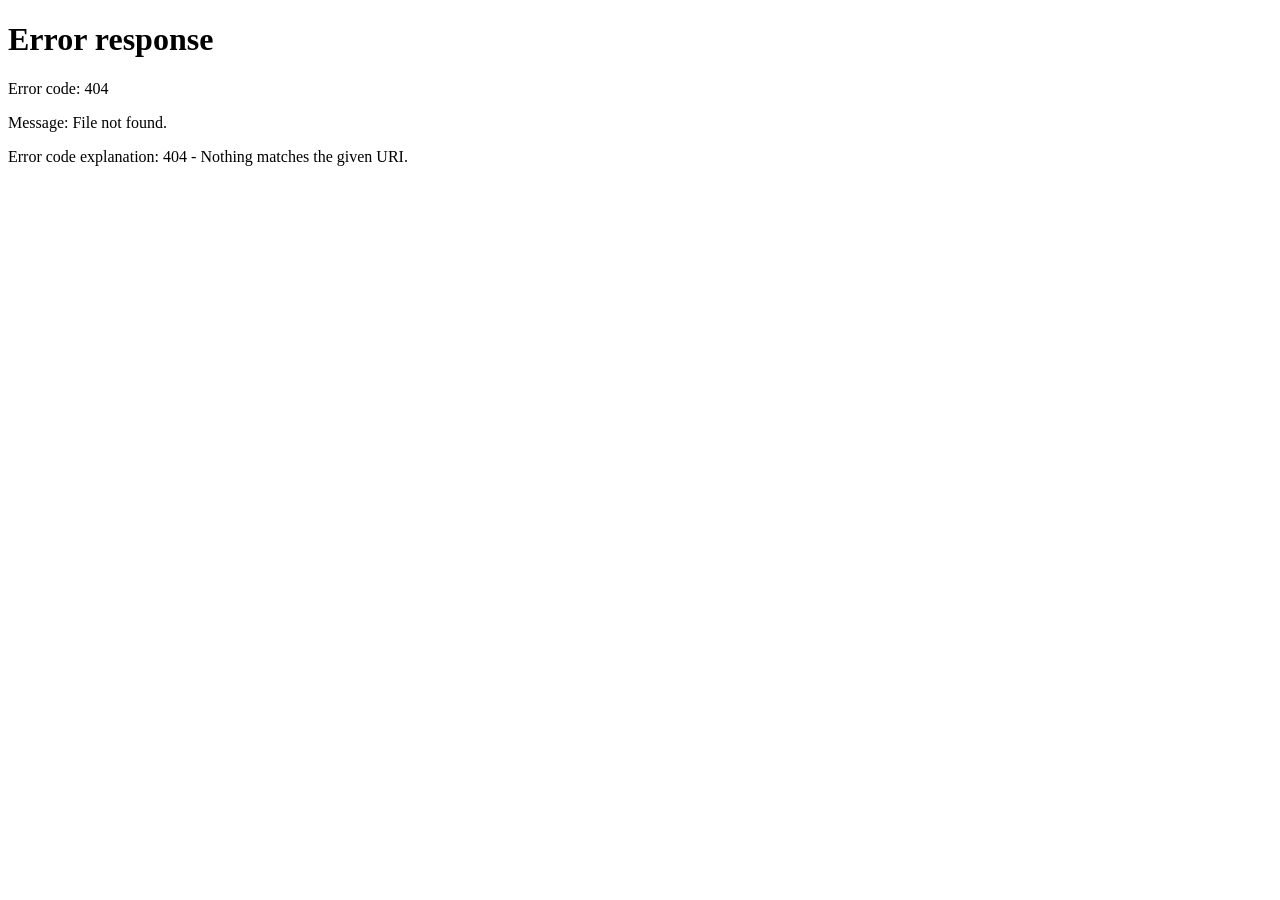
==== index.html @ fa72f586 "Configure Vercel deployment with edge rewrites and backend cloud proxy" ====
<!DOCTYPE html>
<html lang="en">
<head>
  <meta charset="UTF-8">
  <meta name="viewport" content="width=device-width, initial-scale=1.0">
  <meta http-equiv="refresh" content="0; url=/portal/">
  <title>S60 Inventory &amp; Rewards Management System</title>
  <link rel="icon" type="image/png" href="/assets/favicon.png">
  <script>
    window.location.replace('/portal/');
  </script>
</head>
<body style="font-family: system-ui, -apple-system, sans-serif; display: flex; align-items: center; justify-content: center; min-height: 100vh; margin: 0; background: #FFF8E8; color: #0F2B5B;">
  <div style="text-align: center;">
    <p style="font-size: 16px; font-weight: 600;">Redirecting to S60 Inventory &amp; Rewards Portal...</p>
    <p><a href="/portal/" style="color: #F47B20; text-decoration: none; font-weight: bold;">Click here if you are not redirected automatically</a></p>
  </div>
</body>
</html>
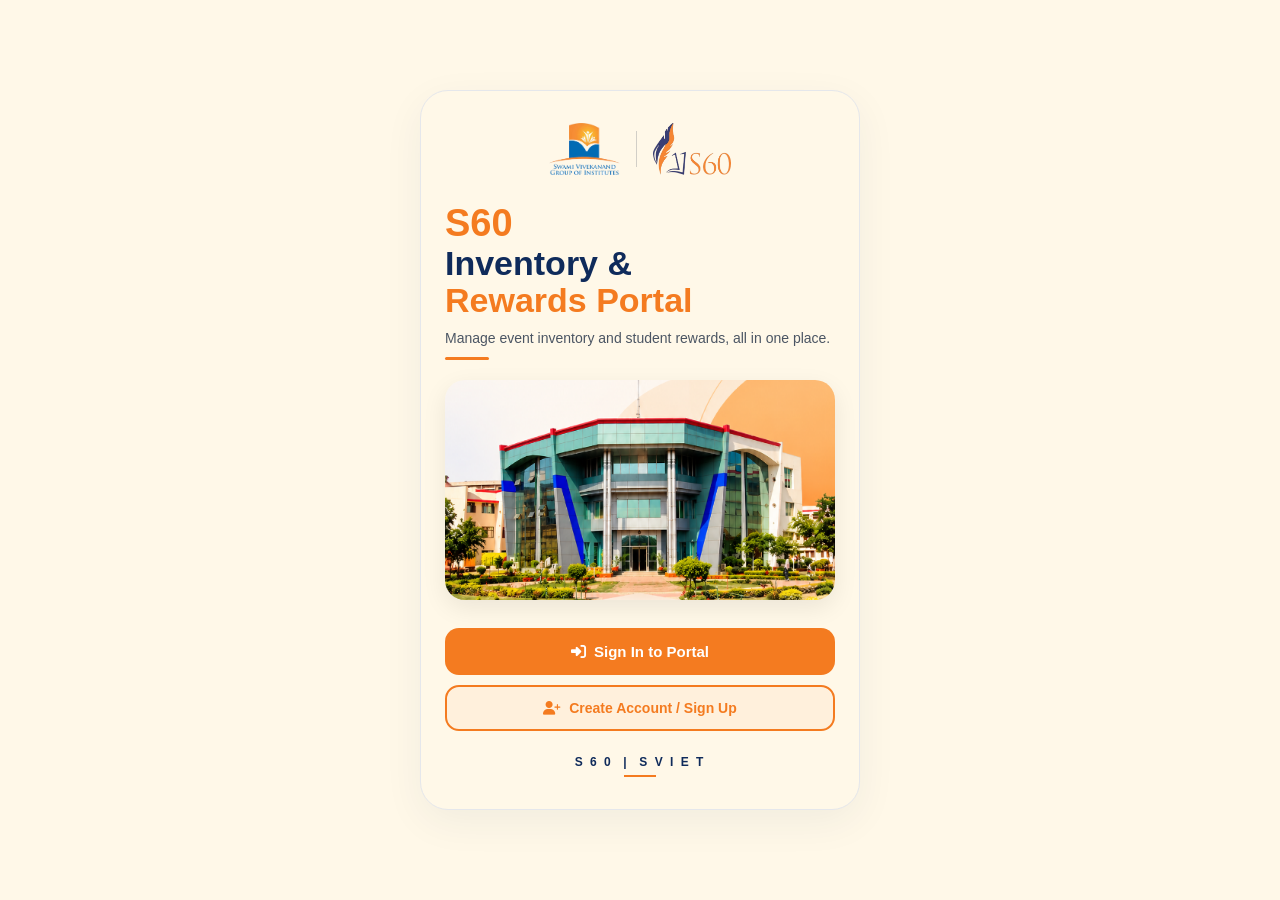
==== commit 0cf50aaf: "Provide full portal static files at root for direct Vercel serving" ====
--- a/index.html
+++ b/index.html
@@ -2,18 +2,1268 @@
 <html lang="en">
 <head>
   <meta charset="UTF-8">
-  <meta name="viewport" content="width=device-width, initial-scale=1.0">
-  <meta http-equiv="refresh" content="0; url=/portal/">
-  <title>S60 Inventory &amp; Rewards Management System</title>
+  <meta name="viewport" content="width=device-width, initial-scale=1.0, maximum-scale=1.0, user-scalable=no, viewport-fit=cover">
+  <title>S60 Inventory & Rewards Management System</title>
   <link rel="icon" type="image/png" href="/assets/favicon.png">
-  <script>
-    window.location.replace('/portal/');
-  </script>
+  <link rel="manifest" href="/manifest.json">
+  <meta name="theme-color" content="#0F2B5B">
+  <meta name="mobile-web-app-capable" content="yes">
+  <meta name="apple-mobile-web-app-capable" content="yes">
+  <meta name="apple-mobile-web-app-status-bar-style" content="black-translucent">
+  <meta name="apple-mobile-web-app-title" content="S60 Inventory">
+  <link rel="preconnect" href="https://fonts.googleapis.com">
+  <link rel="preconnect" href="https://fonts.gstatic.com" crossorigin>
+  <link href="https://fonts.googleapis.com/css2?family=Poppins:wght@300;400;500;600;700;800&display=swap" rel="stylesheet">
+  <link rel="stylesheet" href="/vendor/fontawesome/css/all.min.css">
+  <link rel="stylesheet" href="https://cdnjs.cloudflare.com/ajax/libs/font-awesome/6.5.1/css/all.min.css">
+  <link rel="stylesheet" href="/style.css?v=5">
 </head>
-<body style="font-family: system-ui, -apple-system, sans-serif; display: flex; align-items: center; justify-content: center; min-height: 100vh; margin: 0; background: #FFF8E8; color: #0F2B5B;">
-  <div style="text-align: center;">
-    <p style="font-size: 16px; font-weight: 600;">Redirecting to S60 Inventory &amp; Rewards Portal...</p>
-    <p><a href="/portal/" style="color: #F47B20; text-decoration: none; font-weight: bold;">Click here if you are not redirected automatically</a></p>
-  </div>
+<body>
+
+  <!-- 1. SPLASH / WELCOME SCREEN (Matches User Mockup) -->
+  <div id="splashView" style="display: flex; min-height: 100vh; align-items: center; justify-content: center; padding: 20px;">
+    <div style="max-width: 440px; width: 100%; text-align: center; background: var(--bg-cream); padding: 32px 24px; border-radius: 28px; box-shadow: 0 12px 40px rgba(15, 43, 91, 0.06); border: 1px solid var(--border-subtle);">
+      
+      <!-- Top Logos -->
+      <div style="display: flex; justify-content: center; align-items: center; gap: 16px; margin-bottom: 28px;">
+        <img src="/assets/sviet_logo.png" alt="SVIET Logo" style="height: 52px; object-fit: contain;">
+        <div style="width: 1px; height: 36px; background: rgba(75, 85, 99, 0.25);"></div>
+        <img src="/assets/s60_logo.png" alt="S60 Logo" style="height: 52px; object-fit: contain;">
+      </div>
+
+      <!-- Heading -->
+      <div style="text-align: left; margin-bottom: 20px;">
+        <h1 style="color: var(--primary-orange); font-size: 38px; line-height: 1.1; font-weight: 800;">S60</h1>
+        <h1 style="color: var(--primary-navy); font-size: 34px; line-height: 1.1; font-weight: 800;">Inventory &</h1>
+        <h1 style="color: var(--primary-orange); font-size: 34px; line-height: 1.1; font-weight: 800;">Rewards Portal</h1>
+        <p style="color: var(--text-gray); font-size: 14px; margin-top: 10px; line-height: 1.4;">
+          Manage event inventory and student rewards, all in one place.
+        </p>
+        <div style="width: 44px; height: 3px; background: var(--primary-orange); border-radius: 2px; margin-top: 8px;"></div>
+      </div>
+
+      <!-- Campus Visual Card -->
+      <div style="border-radius: 20px; overflow: hidden; height: 220px; box-shadow: 0 8px 24px rgba(0,0,0,0.08); margin-bottom: 28px;">
+        <img src="/assets/sviet_campus.png" alt="SVIET Campus Building" style="width: 100%; height: 100%; object-fit: cover;">
+      </div>
+
+      <!-- Auth Portal Buttons -->
+      <div style="display: flex; flex-direction: column; gap: 10px;">
+        <button class="btn-primary" onclick="showLogin('signin')" style="width: 100%; justify-content: center; padding: 15px; font-size: 15px; border-radius: 14px;">
+          <i class="fa-solid fa-right-to-bracket"></i> Sign In to Portal
+        </button>
+        <button class="btn-secondary" onclick="showLogin('signup')" style="width: 100%; justify-content: center; padding: 13px; font-size: 14px; border-radius: 14px; border: 2px solid var(--primary-orange); color: var(--primary-orange); font-weight: 700; background: rgba(244, 123, 32, 0.06);">
+          <i class="fa-solid fa-user-plus"></i> Create Account / Sign Up
+        </button>
+      </div>
+
+      <!-- Footer -->
+      <div style="margin-top: 24px;">
+        <p style="font-size: 12px; font-weight: 600; letter-spacing: 2px; color: var(--primary-navy);">S 6 0 &nbsp;|&nbsp; S V I E T</p>
+        <div style="width: 32px; height: 2px; background: var(--primary-orange); margin: 6px auto 0;"></div>
+      </div>
+    </div>
+  </div>
+
+  <!-- 2. AUTHENTICATION MODAL (SIGN IN / SIGN UP PORTAL) -->
+  <div id="loginModal" class="modal-overlay">
+    <div class="modal-box" style="max-width: 460px; text-align: center; padding: 28px;">
+      
+      <!-- Modal Header with Official Logos -->
+      <div style="display: flex; justify-content: space-between; align-items: flex-start; margin-bottom: 12px;">
+        <div style="display: flex; align-items: center; gap: 12px;">
+          <img src="/assets/sviet_logo.png" alt="SVIET" style="height: 38px; object-fit: contain;">
+          <div style="width: 1px; height: 28px; background: var(--border-subtle);"></div>
+          <img src="/assets/s60_logo.png" alt="S60" style="height: 38px; object-fit: contain;">
+        </div>
+        <button onclick="closeModal('loginModal')" style="border: none; background: transparent; font-size: 20px; cursor: pointer; color: var(--text-gray);">&times;</button>
+      </div>
+
+      <!-- Segmented Tab Switcher -->
+      <div style="display: flex; background: var(--surface-gray); border-radius: 12px; padding: 4px; margin: 16px 0 20px; gap: 4px;">
+        <button id="authTabSignIn" type="button" onclick="switchAuthTab('signin')" style="flex: 1; padding: 10px; border: none; border-radius: 9px; font-size: 13px; font-weight: 700; cursor: pointer; background: var(--white); color: var(--primary-navy); box-shadow: 0 2px 6px rgba(0,0,0,0.06); transition: all 0.2s;">
+          <i class="fa-solid fa-lock"></i> Sign In
+        </button>
+        <button id="authTabSignUp" type="button" onclick="switchAuthTab('signup')" style="flex: 1; padding: 10px; border: none; border-radius: 9px; font-size: 13px; font-weight: 700; cursor: pointer; background: transparent; color: var(--text-gray); transition: all 0.2s;">
+          <i class="fa-solid fa-user-plus"></i> Create Account
+        </button>
+        <button id="authTabReset" type="button" onclick="switchAuthTab('reset')" style="flex: 1; padding: 10px; border: none; border-radius: 9px; font-size: 13px; font-weight: 700; cursor: pointer; background: transparent; color: var(--text-gray); transition: all 0.2s;">
+          <i class="fa-solid fa-key"></i> Reset Key
+        </button>
+      </div>
+
+      <!-- PANEL 1: SIGN IN -->
+      <div id="authPanelSignIn">
+        <h2 style="font-size: 20px; margin-bottom: 4px; color: var(--primary-navy);">Management Sign In</h2>
+        <p style="font-size: 13px; color: var(--text-gray); margin-bottom: 20px;">Access S60 Inventory & Rewards System</p>
+        
+        <form id="loginForm" onsubmit="handleLogin(event)" style="text-align: left;">
+          <div style="margin-bottom: 14px;">
+            <label style="font-size: 12px; font-weight: 600; color: var(--primary-navy);">Email or Username</label>
+            <input type="text" id="loginEmail" placeholder="Enter email or username" required style="margin-top: 6px;">
+          </div>
+          <div style="margin-bottom: 10px;">
+            <label style="font-size: 12px; font-weight: 600; color: var(--primary-navy);">Password</label>
+            <input type="password" id="loginPassword" placeholder="••••••••" required style="margin-top: 6px;">
+          </div>
+          <div style="display: flex; justify-content: flex-end; margin-bottom: 18px;">
+            <a href="javascript:void(0)" onclick="switchAuthTab('reset')" style="font-size: 12px; color: var(--primary-orange); text-decoration: none; font-weight: 600; cursor: pointer;">Forgot password?</a>
+          </div>
+          <button type="submit" class="btn-primary" style="width: 100%; justify-content: center; padding: 14px;">
+            Sign In <i class="fa-solid fa-arrow-right"></i>
+          </button>
+        </form>
+      </div>
+
+      <!-- PANEL 2: SIGN UP -->
+      <div id="authPanelSignUp" style="display: none;">
+        <h2 style="font-size: 20px; margin-bottom: 4px; color: var(--primary-navy);">Create Management Account</h2>
+        <p style="font-size: 13px; color: var(--text-gray); margin-bottom: 18px;">Register as a Super60 faculty coordinator</p>
+
+        <form id="signUpForm" onsubmit="handleSignUp(event)" style="text-align: left;">
+          <div style="margin-bottom: 12px;">
+            <label style="font-size: 12px; font-weight: 600; color: var(--primary-navy);">Full Name *</label>
+            <input type="text" id="signupFullName" placeholder="e.g. Dr. Harpreet Singh" required style="margin-top: 4px;">
+          </div>
+          <div style="display: grid; grid-template-columns: 1fr 1fr; gap: 10px; margin-bottom: 12px;">
+            <div>
+              <label style="font-size: 12px; font-weight: 600; color: var(--primary-navy);">Email *</label>
+              <input type="email" id="signupEmail" placeholder="harpreet@sviet.ac.in" required style="margin-top: 4px;">
+            </div>
+            <div>
+              <label style="font-size: 12px; font-weight: 600; color: var(--primary-navy);">Username (Optional)</label>
+              <input type="text" id="signupUsername" placeholder="harpreet_s" style="margin-top: 4px;">
+            </div>
+          </div>
+          <div style="margin-bottom: 12px;">
+            <label style="font-size: 12px; font-weight: 600; color: var(--primary-navy);">Department Role *</label>
+            <select id="signupRole" style="margin-top: 4px;">
+              <option value="COORDINATOR">1. Inventory Coordinator</option>
+              <option value="HOD">2. Head of Department (HOD)</option>
+              <option value="SUPER_ADMIN">3. Super Admin</option>
+            </select>
+          </div>
+          <div style="display: grid; grid-template-columns: 1fr 1fr; gap: 10px; margin-bottom: 16px;">
+            <div>
+              <label style="font-size: 12px; font-weight: 600; color: var(--primary-navy);">Password *</label>
+              <input type="password" id="signupPassword" placeholder="Min 6 characters" required style="margin-top: 4px;">
+            </div>
+            <div>
+              <label style="font-size: 12px; font-weight: 600; color: var(--primary-navy);">Confirm Password *</label>
+              <input type="password" id="signupConfirmPassword" placeholder="Re-enter password" required style="margin-top: 4px;">
+            </div>
+          </div>
+          <button type="submit" class="btn-primary" style="width: 100%; justify-content: center; padding: 14px;">
+            <i class="fa-solid fa-user-check"></i> Register & Enter Portal
+          </button>
+        </form>
+
+        <p style="font-size: 11px; color: var(--text-gray); margin-top: 14px;">
+          Already have an account? <a href="javascript:void(0)" onclick="switchAuthTab('signin')" style="color: var(--primary-orange); font-weight: bold; text-decoration: none;">Sign in here</a>
+        </p>
+      </div>
+
+      <!-- PANEL 3: RESET PASSWORD -->
+      <div id="authPanelReset" style="display: none;">
+        <h2 style="font-size: 20px; margin-bottom: 4px; color: var(--primary-navy);">Reset Password</h2>
+        <p style="font-size: 13px; color: var(--text-gray); margin-bottom: 18px;">Set a new password for your registered account</p>
+
+        <form id="resetForm" onsubmit="handleResetPassword(event)" style="text-align: left;">
+          <div style="margin-bottom: 14px;">
+            <label style="font-size: 12px; font-weight: 600; color: var(--primary-navy);">Registered Email or Username *</label>
+            <input type="text" id="resetEmail" placeholder="e.g. amankjha7300@gmail.com" required style="margin-top: 6px;">
+          </div>
+          <div style="margin-bottom: 14px;">
+            <label style="font-size: 12px; font-weight: 600; color: var(--primary-navy);">New Password *</label>
+            <input type="password" id="resetNewPassword" placeholder="Min 6 characters" required style="margin-top: 6px;">
+          </div>
+          <div style="margin-bottom: 20px;">
+            <label style="font-size: 12px; font-weight: 600; color: var(--primary-navy);">Confirm New Password *</label>
+            <input type="password" id="resetConfirmPassword" placeholder="Re-enter new password" required style="margin-top: 6px;">
+          </div>
+          <button type="submit" class="btn-primary" style="width: 100%; justify-content: center; padding: 14px;">
+            <i class="fa-solid fa-key"></i> Update Password & Sign In
+          </button>
+        </form>
+
+        <p style="font-size: 11px; color: var(--text-gray); margin-top: 14px;">
+          Remembered password? <a href="javascript:void(0)" onclick="switchAuthTab('signin')" style="color: var(--primary-orange); font-weight: bold; text-decoration: none;">Sign in here</a>
+        </p>
+      </div>
+
+    </div>
+  </div>
+
+  <!-- 3. MAIN APPLICATION APP SHELL -->
+  <div id="appShell" style="display: none; flex-direction: column; min-height: 100vh;">
+    
+    <!-- Top Header Navigation -->
+    <header class="header-nav">
+      <div style="display: flex; align-items: center; gap: 12px;">
+        <img src="/assets/s60_symbol.png" alt="S60" style="height: 32px;">
+        <div>
+          <span style="font-weight: 800; color: var(--primary-navy); font-size: 16px;">S60 Inventory</span>
+          <span style="font-size: 12px; color: var(--primary-orange); font-weight: 600; margin-left: 6px;">Portal</span>
+        </div>
+      </div>
+
+      <nav class="nav-links">
+        <button class="nav-tab active" onclick="switchTab('dashboard')"><i class="fa-solid fa-grid-2"></i> Dashboard</button>
+        <button class="nav-tab" onclick="switchTab('events')"><i class="fa-solid fa-calendar-check"></i> Saved Events</button>
+        <button class="nav-tab" onclick="switchTab('distribution')"><i class="fa-solid fa-clipboard-check"></i> Rewards & Distribution</button>
+        <button class="nav-tab nav-tab-master" onclick="switchTab('inventory')" id="navTab-inventory" title="Master Inventory Catalog">
+          <span class="master-circle-ring">
+            <span class="master-circle-icon"><i class="fa-solid fa-boxes-stacked"></i></span>
+          </span>
+          <span class="master-tab-text">Master Inventory</span>
+        </button>
+        <button class="nav-tab" onclick="switchTab('students')"><i class="fa-solid fa-user-graduate"></i> Students</button>
+        <button class="nav-tab" onclick="switchTab('reports')"><i class="fa-solid fa-chart-pie"></i> Reports</button>
+      </nav>
+
+      <div style="display: flex; align-items: center; gap: 10px;">
+        <div id="liveSyncStatus" style="display: flex; align-items: center; gap: 5px;">
+          <span style="font-size: 11px; color: #10B981; font-weight: 600; display: inline-flex; align-items: center; gap: 5px; background: rgba(16, 185, 129, 0.08); padding: 4px 9px; border-radius: 20px; border: 1px solid rgba(16, 185, 129, 0.25);" title="Connected to 24/7 cloud server with real-time multi-user synchronization">
+            <span style="width: 7px; height: 7px; background: #10B981; border-radius: 50%; box-shadow: 0 0 6px #10B981;"></span> Cloud Live
+          </span>
+          <button type="button" onclick="autoSyncActiveView(true)" class="btn-sm" style="padding: 5px 8px; font-size: 11px; background: var(--surface-gray); border: 1px solid var(--border-subtle); border-radius: 6px; cursor: pointer; color: var(--primary-navy);" title="Synchronize latest cloud data now">
+            <i class="fa-solid fa-arrows-rotate"></i>
+          </button>
+        </div>
+        <div id="sessionBadge" class="badge" style="background: var(--surface-gray); color: var(--primary-navy); font-weight: bold; border: 1px solid var(--border-subtle);">
+          <i class="fa-solid fa-circle-check" style="color: var(--primary-orange); margin-right: 5px;"></i> 2026-27 • ODD
+        </div>
+        <div id="userBadge" class="badge" style="background: rgba(15, 43, 91, 0.06); color: var(--primary-navy); font-weight: 600; border: 1px solid var(--border-subtle); display: flex; align-items: center; gap: 6px;">
+          <i class="fa-solid fa-user-shield" style="color: var(--primary-orange);"></i>
+          <span id="headerUserName">Admin</span>
+          <span id="headerUserRole" style="font-size: 10px; background: var(--primary-navy); color: white; padding: 2px 6px; border-radius: 4px; text-transform: uppercase;">ADMIN</span>
+        </div>
+        <button class="btn-secondary" onclick="handleLogout()" style="padding: 6px 12px; font-size: 12px; display: flex; align-items: center; gap: 6px;" title="Logout">
+          <i class="fa-solid fa-right-from-bracket"></i> Logout
+        </button>
+      </div>
+    </header>
+
+    <!-- Main Dynamic Content Container -->
+    <main style="max-width: 1240px; margin: 0 auto; width: 100%; padding: 24px 20px; flex: 1;">
+
+      <!-- TAB 1: DASHBOARD -->
+      <section id="tab-dashboard" class="tab-content">
+        <div style="display: flex; justify-content: space-between; align-items: flex-end; margin-bottom: 24px; flex-wrap: wrap; gap: 12px;">
+          <div>
+            <h2 id="dashWelcome" style="font-size: 24px;">Good morning, Admin</h2>
+            <p style="color: var(--text-gray); font-size: 13px;">Manage events, track inventory, and record student rewards in one place.</p>
+          </div>
+          <div style="display: flex; gap: 8px; flex-wrap: wrap;">
+            <button class="btn-primary" onclick="openAddStudentModal()"><i class="fa-solid fa-user-plus"></i> Enlist Student</button>
+            <button class="btn-secondary" onclick="openCreateEventModal()"><i class="fa-solid fa-plus"></i> New Event</button>
+            <button class="btn-secondary" onclick="switchTab('distribution')"><i class="fa-solid fa-clipboard-check"></i> Distribute</button>
+          </div>
+        </div>
+
+        <!-- 4 Metric Cards -->
+        <div style="display: grid; grid-template-columns: repeat(auto-fit, minmax(240px, 1fr)); gap: 16px; margin-bottom: 24px;">
+          <div class="card" onclick="switchTab('students')" style="cursor: pointer; transition: transform 0.2s;" title="Click to view & enlist students">
+            <div style="display: flex; justify-content: space-between; align-items: center;">
+              <span style="font-size: 13px; font-weight: 600; color: var(--text-gray);">Active Students</span>
+              <span class="badge badge-active" style="font-size: 11px; padding: 2px 8px;"><i class="fa-solid fa-plus"></i> Enlist</span>
+            </div>
+            <h2 id="dashStudents" style="font-size: 32px; margin-top: 8px; color: var(--primary-navy);">0</h2>
+            <p style="font-size: 12px; color: var(--text-gray); margin-top: 4px;">Tap here to enlist and manage students</p>
+          </div>
+
+          <div class="card">
+            <div style="display: flex; justify-content: space-between;">
+              <span style="font-size: 13px; font-weight: 600; color: var(--text-gray);">Saved Events</span>
+              <i class="fa-solid fa-calendar-days" style="color: var(--primary-orange); font-size: 18px;"></i>
+            </div>
+            <h2 id="dashEvents" style="font-size: 32px; margin-top: 8px; color: var(--primary-orange);">4</h2>
+            <p id="dashActiveEvents" style="font-size: 12px; color: var(--text-gray); margin-top: 4px;">2 active/ongoing events</p>
+          </div>
+
+          <div class="card">
+            <div style="display: flex; justify-content: space-between;">
+              <span style="font-size: 13px; font-weight: 600; color: var(--text-gray);">Total Items Distributed</span>
+              <i class="fa-solid fa-circle-check" style="color: var(--status-green); font-size: 18px;"></i>
+            </div>
+            <h2 id="dashDistributed" style="font-size: 32px; margin-top: 8px; color: var(--status-green);">710</h2>
+            <p id="dashPending" style="font-size: 12px; color: var(--text-gray); margin-top: 4px;">140 pending units</p>
+          </div>
+
+          <div class="card" onclick="switchTab('inventory')" style="cursor: pointer; transition: transform 0.2s, box-shadow 0.2s; border-color: rgba(244, 123, 32, 0.3); background: linear-gradient(180deg, #FFFFFF 0%, rgba(255, 248, 232, 0.5) 100%);" title="Click to open Master Inventory">
+            <div style="display: flex; justify-content: space-between; align-items: center;">
+              <span style="font-size: 13px; font-weight: 600; color: var(--text-gray);">Total Inventory Units</span>
+              <span class="badge" style="background: rgba(244, 123, 32, 0.12); color: var(--primary-orange); font-size: 10px; font-weight: 700; border: 1px solid rgba(244, 123, 32, 0.3); padding: 2px 7px;">
+                <i class="fa-solid fa-boxes-stacked" style="font-size: 9px; margin-right: 3px;"></i> CENTRAL STOCK
+              </span>
+            </div>
+            <div style="display: flex; justify-content: space-between; align-items: baseline; margin-top: 8px;">
+              <h2 id="dashInventory" style="font-size: 32px; color: var(--primary-orange);">850+</h2>
+              <div style="width: 36px; height: 36px; border-radius: 50%; background: rgba(244, 123, 32, 0.14); border: 1.5px solid rgba(244, 123, 32, 0.4); display: flex; align-items: center; justify-content: center; color: var(--primary-orange);">
+                <i class="fa-solid fa-boxes-stacked" style="font-size: 16px;"></i>
+              </div>
+            </div>
+            <p style="font-size: 12px; color: var(--text-gray); margin-top: 4px;">Allocated across events • Tap to open Master Catalog</p>
+          </div>
+        </div>
+
+        <!-- Low Stock Alerts -->
+        <div id="lowStockSection" style="margin-bottom: 24px; display: none;">
+          <h3 style="font-size: 16px; margin-bottom: 12px; display: flex; align-items: center; gap: 8px;">
+            <i class="fa-solid fa-triangle-exclamation" style="color: var(--status-orange);"></i> Low Stock Alerts
+          </h3>
+          <div id="lowStockList" style="display: grid; grid-template-columns: repeat(auto-fit, minmax(280px, 1fr)); gap: 12px;"></div>
+        </div>
+
+        <!-- Recent Saved Events -->
+        <div class="card" style="margin-bottom: 24px;">
+          <div style="display: flex; justify-content: space-between; align-items: center; margin-bottom: 16px;">
+            <h3 style="font-size: 17px;">Recent Saved Events</h3>
+            <button class="btn-secondary" onclick="switchTab('events')" style="padding: 6px 12px; font-size: 12px;">View All Events <i class="fa-solid fa-arrow-right"></i></button>
+          </div>
+          <div id="dashRecentEvents" style="display: flex; flex-direction: column; gap: 14px;"></div>
+        </div>
+      </section>
+
+      <!-- TAB 2: SAVED EVENTS (CRITICAL HISTORICAL VIEW) -->
+      <section id="tab-events" class="tab-content" style="display: none;">
+        <div style="display: flex; justify-content: space-between; align-items: center; margin-bottom: 20px; flex-wrap: wrap; gap: 12px;">
+          <div>
+            <h2 style="font-size: 24px;">Saved Events History</h2>
+            <p style="color: var(--text-gray); font-size: 13px;">Complete historical repository of Super60 events and distributed rewards.</p>
+          </div>
+          <button class="btn-primary" onclick="openCreateEventModal()"><i class="fa-solid fa-plus"></i> Create Event</button>
+        </div>
+
+        <!-- Search & Filter Controls -->
+        <div class="card" style="margin-bottom: 20px; padding: 16px;">
+          <div style="display: grid; grid-template-columns: 2fr 1fr 1fr 1fr; gap: 12px;">
+            <input type="text" id="eventSearchInput" placeholder="Search event by name, UID, or venue..." oninput="loadSavedEvents()">
+            <select id="eventStatusFilter" onchange="loadSavedEvents()">
+              <option value="ALL">All Status</option>
+              <option value="Active">Active / Ongoing</option>
+              <option value="Upcoming">Upcoming</option>
+              <option value="Completed">Completed</option>
+              <option value="Archived">Archived</option>
+            </select>
+            <select id="eventSchemeFilter" onchange="loadSavedEvents()">
+              <option value="ALL">All Schemes</option>
+              <option value="ODD">ODD Scheme (3, 5, 7)</option>
+              <option value="EVEN">EVEN Scheme (4, 6, 8)</option>
+            </select>
+            <select id="eventSemesterFilter" onchange="loadSavedEvents()">
+              <option value="">All Semesters</option>
+              <option value="3">3rd Semester</option>
+              <option value="4">4th Semester</option>
+              <option value="5">5th Semester</option>
+              <option value="6">6th Semester</option>
+              <option value="7">7th Semester</option>
+              <option value="8">8th Semester</option>
+            </select>
+          </div>
+        </div>
+
+        <!-- Events Cards Grid -->
+        <div id="savedEventsContainer" style="display: grid; grid-template-columns: repeat(auto-fit, minmax(360px, 1fr)); gap: 16px;"></div>
+      </section>
+
+      <!-- TAB 3: REWARDS & DISTRIBUTION -->
+      <section id="tab-distribution" class="tab-content" style="display: none;">
+        <div style="display: flex; justify-content: space-between; align-items: center; margin-bottom: 20px; flex-wrap: wrap; gap: 12px;">
+          <div>
+            <h2 style="font-size: 24px;">Rewards Distribution Portal</h2>
+            <p style="color: var(--text-gray); font-size: 13px;">Record, track and review which student received which item for each event.</p>
+          </div>
+          <div style="display: flex; gap: 10px;">
+            <select id="distEventSelect" onchange="loadDistributionMatrix()" style="min-width: 280px;"></select>
+          </div>
+        </div>
+
+        <!-- Distribution Filter & Search -->
+        <div class="card" style="margin-bottom: 20px; padding: 14px;">
+          <div style="display: grid; grid-template-columns: 2fr 1.2fr 1fr 1fr; gap: 12px;" id="distFilterRow">
+            <input type="text" id="distStudentSearch" placeholder="Search student name, S60 ID, or roll number..." oninput="loadDistributionMatrix()">
+            <select id="distItemFilter" onchange="onDistItemFilterChange()">
+              <option value="ALL">All Event Rewards</option>
+            </select>
+            <select id="distSemesterFilter" onchange="loadDistributionMatrix()">
+              <option value="">All Semesters</option>
+              <option value="3">3rd Semester</option>
+              <option value="4">4th Semester</option>
+              <option value="5">5th Semester</option>
+              <option value="6">6th Semester</option>
+              <option value="7">7th Semester</option>
+              <option value="8">8th Semester</option>
+            </select>
+            <select id="distStatusFilter" onchange="loadDistributionMatrix()">
+              <option value="ALL">All Status</option>
+              <option value="COMPLETED">Completed (All received)</option>
+              <option value="PARTIAL">Partially Received</option>
+              <option value="PENDING">Pending (None received)</option>
+            </select>
+          </div>
+          <div id="distActiveItemBanner" style="display: none; margin-top: 12px; background: rgba(244, 123, 32, 0.1); border: 1px solid rgba(244, 123, 32, 0.3); border-radius: 8px; padding: 8px 14px; align-items: center; justify-content: space-between;">
+            <div style="display: flex; align-items: center; gap: 8px; font-size: 13px; color: var(--primary-navy);">
+              <i class="fa-solid fa-gift" style="color: var(--primary-orange);"></i>
+              <span>Active Item Filter: <strong id="distActiveItemName" style="color: var(--primary-orange);"></strong></span>
+            </div>
+            <button type="button" class="btn-secondary" onclick="clearDistributionItemFilter()" style="padding: 3px 10px; font-size: 11px;">Show All Rewards</button>
+          </div>
+        </div>
+
+        <!-- Summary Bar -->
+        <div id="distSummaryBar" class="card" style="margin-bottom: 16px; padding: 12px 20px; background: rgba(255, 215, 179, 0.3); border-color: var(--secondary-orange); display: flex; justify-content: space-between; align-items: center; flex-wrap: wrap; gap: 12px;">
+          <div style="display: flex; align-items: center; gap: 12px; flex-wrap: wrap;">
+            <span id="distSummaryText" style="font-weight: 700; color: var(--primary-navy); font-size: 14px;">Loading event matrix...</span>
+            <span id="distEventStatusBadge" class="badge badge-upcoming" style="font-size: 12px;">Upcoming</span>
+          </div>
+          <div style="display: flex; align-items: center; gap: 12px; flex-wrap: wrap;">
+            <span id="distCompletionRate" class="badge badge-active" style="font-size: 13px;">0% Complete</span>
+            <div id="distCompleteEventBtnContainer"></div>
+          </div>
+        </div>
+
+        <!-- Distribution Cards Grid -->
+        <div id="distRowsContainer" style="display: flex; flex-direction: column; gap: 12px;"></div>
+      </section>
+
+      <!-- TAB 4: MASTER INVENTORY -->
+      <section id="tab-inventory" class="tab-content" style="display: none;">
+        <div style="display: flex; justify-content: space-between; align-items: center; margin-bottom: 24px; padding: 20px 24px; background: linear-gradient(135deg, rgba(244, 123, 32, 0.08) 0%, rgba(15, 43, 91, 0.04) 100%); border-radius: 18px; border: 1.5px solid rgba(244, 123, 32, 0.25); flex-wrap: wrap; gap: 16px;">
+          <div style="display: flex; align-items: center; gap: 16px;">
+            <div style="width: 52px; height: 52px; border-radius: 50%; background: linear-gradient(135deg, #F47B20, #D8630A); display: flex; align-items: center; justify-content: center; color: white; font-size: 22px; box-shadow: 0 4px 14px rgba(244, 123, 32, 0.35); flex-shrink: 0; border: 3px solid #FFF;">
+              <i class="fa-solid fa-boxes-stacked"></i>
+            </div>
+            <div>
+              <div style="display: flex; align-items: center; gap: 10px; flex-wrap: wrap;">
+                <h2 style="font-size: 24px; margin: 0;">Master Inventory Catalog</h2>
+              </div>
+              <p style="color: var(--text-gray); font-size: 13px; margin-top: 4px;">Central repository for all reusable inventory items: apparel, stationery, certificates, trophies & medals.</p>
+            </div>
+          </div>
+          <div style="display: flex; gap: 10px; flex-wrap: wrap;">
+            <button class="btn-secondary" onclick="switchTab('distribution')" style="background: white; border-color: rgba(244, 123, 32, 0.4); color: var(--primary-navy);" title="Open Rewards & Distribution Portal">
+              <i class="fa-solid fa-clipboard-check" style="color: var(--primary-orange);"></i> Rewards & Distribution
+            </button>
+            <button class="btn-primary" onclick="openAddMasterItemModal()"><i class="fa-solid fa-plus"></i> Add Item Catalog</button>
+          </div>
+        </div>
+
+        <div id="masterInventoryContainer" style="display: grid; grid-template-columns: repeat(auto-fit, minmax(320px, 1fr)); gap: 16px;"></div>
+      </section>
+
+      <!-- TAB 5: STUDENTS & PROMOTION -->
+      <section id="tab-students" class="tab-content" style="display: none;">
+        <div style="display: flex; justify-content: space-between; align-items: center; margin-bottom: 20px; flex-wrap: wrap; gap: 12px;">
+          <div>
+            <h2 style="font-size: 24px;">Super60 Student Database</h2>
+            <p style="color: var(--text-gray); font-size: 13px;">Single source of student records. Historical reward records stay preserved across semester promotions.</p>
+          </div>
+          <div style="display: flex; gap: 10px; flex-wrap: wrap;">
+            <button class="btn-primary" onclick="openAddStudentModal()"><i class="fa-solid fa-user-plus"></i> Enlist Student</button>
+            <button class="btn-secondary" onclick="openBulkImportModal()"><i class="fa-solid fa-upload"></i> Bulk Import</button>
+            <button class="btn-secondary" onclick="openPromoteDialog()"><i class="fa-solid fa-trending-up" style="color: var(--primary-orange);"></i> Promote Students</button>
+          </div>
+        </div>
+
+        <!-- Students Filter -->
+        <div class="card" style="margin-bottom: 20px; padding: 14px;">
+          <div style="display: grid; grid-template-columns: 2fr 1fr 1fr; gap: 12px;">
+            <input type="text" id="studentSearchInput" placeholder="Search by name, S60 ID, or roll number..." oninput="loadStudentsList()">
+            <select id="studentSemesterFilter" onchange="loadStudentsList()">
+              <option value="">All Semesters</option>
+              <option value="3">3rd Semester</option>
+              <option value="4">4th Semester</option>
+              <option value="5">5th Semester</option>
+              <option value="6">6th Semester</option>
+              <option value="7">7th Semester</option>
+              <option value="8">8th Semester</option>
+            </select>
+            <select id="studentStatusFilter" onchange="loadStudentsList()">
+              <option value="ACTIVE">Active Students</option>
+              <option value="INACTIVE">Deactivated Students</option>
+              <option value="ALL">All Records</option>
+            </select>
+          </div>
+        </div>
+
+        <div class="card scrollable-table-card" style="padding: 0; overflow-y: auto; overflow-x: auto; max-height: calc(100vh - 280px); min-height: 400px; border-radius: 16px; border: 1px solid var(--border-subtle); position: relative;">
+          <table style="width: 100%; border-collapse: collapse; text-align: left; font-size: 13px;">
+            <thead style="position: sticky; top: 0; z-index: 10; background: #E9EEF5; color: var(--primary-navy); font-weight: 700; box-shadow: 0 2px 6px rgba(0,0,0,0.06);">
+              <tr>
+                <th style="padding: 14px 18px;">Student ID</th>
+                <th style="padding: 14px 18px;">Roll Number</th>
+                <th style="padding: 14px 18px;">Name</th>
+                <th style="padding: 14px 18px;">Semester</th>
+                <th style="padding: 14px 18px;">Batch</th>
+                <th style="padding: 14px 18px;">Status</th>
+                <th style="padding: 14px 18px; text-align: right;">Action</th>
+              </tr>
+            </thead>
+            <tbody id="studentsTableBody"></tbody>
+          </table>
+        </div>
+        <div style="display: flex; justify-content: space-between; align-items: center; padding: 12px 14px; font-size: 12px; color: var(--text-gray); margin-top: 6px;">
+          <span id="studentsTotalCountText"><i class="fa-solid fa-users" style="color: var(--primary-orange);"></i> Total Students: 0</span>
+          <span style="display: flex; align-items: center; gap: 6px;"><i class="fa-solid fa-arrow-down-1-9" style="color: var(--primary-orange);"></i> Chronological Enlistment Order (1st enrolled to latest)</span>
+        </div>
+      </section>
+
+      <!-- TAB 6: REPORTS -->
+      <section id="tab-reports" class="tab-content" style="display: none;">
+        <div style="display: flex; justify-content: space-between; align-items: center; margin-bottom: 20px; flex-wrap: wrap; gap: 14px;">
+          <div>
+            <h2 style="font-size: 24px;">Management Reports & Export</h2>
+            <p style="color: var(--text-gray); font-size: 13px;">Live database analytics, detailed drill-down reports, and CSV downloads.</p>
+          </div>
+          <div style="display: flex; gap: 10px; flex-wrap: wrap;">
+            <button class="btn-primary" onclick="downloadReport('distribution', {}, 'excel')"><i class="fa-solid fa-file-excel"></i> Export Distribution (Excel)</button>
+            <button id="repBtnExportEvents" class="btn-secondary" onclick="downloadReport('events', {}, 'excel')"><i class="fa-solid fa-file-excel"></i> Export Events (Excel)</button>
+            <button id="repBtnExportMasterInv" class="btn-secondary" onclick="downloadReport('inventory_master', {}, 'excel')"><i class="fa-solid fa-boxes-stacked"></i> Export Master Inventory (Excel)</button>
+          </div>
+        </div>
+
+        <!-- Subtabs: 1. Event Reports | 2. Master / Personal Inventory Report -->
+        <div style="display: flex; background: var(--surface-gray); padding: 5px; border-radius: 12px; margin-bottom: 20px; width: fit-content; gap: 6px; border: 1px solid var(--border-subtle);">
+          <button type="button" id="repSubTabEvents" class="report-subtab-btn active" onclick="switchReportsSubTab('events')">
+            <i class="fa-solid fa-calendar-check"></i> 1. Event Reports
+          </button>
+          <button type="button" id="repSubTabInventory" class="report-subtab-btn" onclick="switchReportsSubTab('inventory')">
+            <i class="fa-solid fa-warehouse"></i> 2. Master / Personal Inventory Report
+          </button>
+        </div>
+
+        <!-- Event Reports View -->
+        <div id="repEventsView" class="card" style="margin-bottom: 20px;">
+          <div style="display: flex; justify-content: space-between; align-items: center; margin-bottom: 14px; flex-wrap: wrap; gap: 10px;">
+            <div>
+              <h3 style="font-size: 16px;">Event Inventory Distribution Analytics</h3>
+              <p style="font-size: 12px; color: var(--text-gray); margin-top: 2px;">Click on any <strong>Event UID</strong> or <strong>Event Name</strong> to inspect full details and download its specific report.</p>
+            </div>
+            <div style="font-size: 12px; color: var(--text-gray);">
+              <i class="fa-solid fa-circle-info" style="color: var(--primary-orange);"></i> Click row ID to open single event report
+            </div>
+          </div>
+          <div id="reportsContainer" style="overflow-x: auto;"></div>
+        </div>
+
+        <!-- Master / Personal Inventory Report View -->
+        <div id="repInventoryView" class="card" style="display: none; margin-bottom: 20px;">
+          <div style="display: flex; justify-content: space-between; align-items: center; margin-bottom: 14px; flex-wrap: wrap; gap: 10px;">
+            <div>
+              <h3 style="font-size: 16px;">Master & Standalone Inventory Report</h3>
+              <p style="font-size: 12px; color: var(--text-gray); margin-top: 2px;">Personal and master inventory items stored in catalog. Click any <strong>Item Name</strong> to see allocations and download its specific report.</p>
+            </div>
+            <button class="btn-secondary" onclick="downloadReport('inventory_master', {}, 'excel')" style="padding: 6px 12px; font-size: 12px;">
+              <i class="fa-solid fa-file-excel"></i> Download Full Catalog (Excel)
+            </button>
+          </div>
+          <div id="masterReportsContainer" style="overflow-x: auto;"></div>
+        </div>
+      </section>
+
+    </main>
+
+    <!-- MOBILE BOTTOM NAVIGATION BAR -->
+    <nav class="mobile-bottom-nav">
+      <button class="mobile-nav-item active" onclick="switchTab('dashboard')" id="mNav-dashboard">
+        <i class="fa-solid fa-house"></i>
+        <span>Dashboard</span>
+      </button>
+      <button class="mobile-nav-item" onclick="switchTab('students')" id="mNav-students">
+        <i class="fa-solid fa-user-graduate"></i>
+        <span>Students</span>
+      </button>
+      <button class="mobile-nav-item" onclick="switchTab('events')" id="mNav-events">
+        <i class="fa-solid fa-calendar-check"></i>
+        <span>Events</span>
+      </button>
+      <button class="mobile-nav-item" onclick="switchTab('distribution')" id="mNav-distribution">
+        <i class="fa-solid fa-clipboard-check"></i>
+        <span>Rewards</span>
+      </button>
+      <button class="mobile-nav-item" onclick="switchTab('inventory')" id="mNav-inventory">
+        <i class="fa-solid fa-boxes-stacked"></i>
+        <span>Inventory</span>
+      </button>
+    </nav>
+  </div>
+
+  <!-- CREATE EVENT MODAL -->
+  <div id="createEventModal" class="modal-overlay">
+    <div class="modal-box">
+      <div style="display: flex; justify-content: space-between; align-items: center; margin-bottom: 16px;">
+        <h3 style="font-size: 18px;">Create New Super60 Event</h3>
+        <button onclick="closeModal('createEventModal')" style="border: none; background: transparent; font-size: 18px; cursor: pointer;">&times;</button>
+      </div>
+
+      <form id="createEventForm" onsubmit="handleCreateEvent(event)">
+        <div style="margin-bottom: 14px;">
+          <label style="font-size: 12px; font-weight: bold;">Event Name *</label>
+          <input type="text" id="evName" placeholder="e.g. Industry Cloud Architecture Workshop" required>
+        </div>
+        <div style="display: grid; grid-template-columns: 1fr 1fr; gap: 12px; margin-bottom: 14px;">
+          <div>
+            <label style="font-size: 12px; font-weight: bold;">Event Type *</label>
+            <select id="evType">
+              <option value="Workshop">Workshop</option>
+              <option value="Seminar">Seminar</option>
+              <option value="Competition">Competition</option>
+              <option value="Hackathon">Hackathon</option>
+              <option value="Training">Training</option>
+              <option value="Industry Visit">Industry Visit</option>
+              <option value="Orientation">Orientation</option>
+              <option value="Other">Other</option>
+            </select>
+          </div>
+          <div>
+            <label style="font-size: 12px; font-weight: bold;">Date *</label>
+            <input type="text" id="evDate" value="15 Oct 2026" required>
+          </div>
+        </div>
+        <div style="display: grid; grid-template-columns: 1fr 1fr; gap: 12px; margin-bottom: 14px;">
+          <div>
+            <label style="font-size: 12px; font-weight: bold;">Time</label>
+            <input type="text" id="evTime" value="10:00 AM">
+          </div>
+          <div>
+            <label style="font-size: 12px; font-weight: bold;">Venue</label>
+            <input type="text" id="evVenue" value="SVIET Campus Lab">
+          </div>
+        </div>
+        <div style="display: grid; grid-template-columns: 1fr 1fr; gap: 12px; margin-bottom: 14px; align-items: flex-start;">
+          <div>
+            <label style="font-size: 12px; font-weight: bold; color: var(--primary-navy);">Semester Scheme *</label>
+            <select id="evScheme" onchange="updateEventModalSemesters()" style="margin-top: 4px;">
+              <option value="ODD">ODD Scheme</option>
+              <option value="EVEN">EVEN Scheme</option>
+            </select>
+          </div>
+          <div>
+            <label style="font-size: 12px; font-weight: bold; color: var(--primary-navy);">Event Photo (Optional)</label>
+            <div style="margin-top: 4px; display: flex; align-items: center; gap: 8px;">
+              <input type="file" id="evPhotoInput" accept="image/*" style="display: none;" onchange="handleEventPhotoSelect(event)">
+              <input type="hidden" id="evPhotoUrl">
+              <button type="button" id="evPhotoUploadBtn" class="btn-secondary" onclick="document.getElementById('evPhotoInput').click()" style="padding: 9px 12px; font-size: 12px; flex: 1; justify-content: center; height: 38px;">
+                <i class="fa-solid fa-camera"></i> Upload Photo
+              </button>
+              <div id="evPhotoPreviewBox" style="display: none; align-items: center; gap: 6px;">
+                <img id="evPhotoPreviewImg" src="" style="width: 38px; height: 38px; border-radius: 8px; object-fit: cover; border: 1.5px solid var(--primary-orange);" alt="Preview">
+                <button type="button" onclick="removeEventPhoto()" class="btn-danger" style="padding: 6px; min-width: 28px; min-height: 28px; font-size: 11px;" title="Remove Photo">
+                  <svg xmlns="http://www.w3.org/2000/svg" width="12" height="12" viewBox="0 0 448 512" fill="currentColor"><path d="M135.2 17.7C140.6 6.8 151.7 0 163.8 0H284.2c12.1 0 23.2 6.8 28.6 17.7L320 32h96c17.7 0 32 14.3 32 32s-14.3 32-32 32H32C14.3 96 0 81.7 0 64S14.3 32 32 32h96l7.2-14.3zM32 128H416V448c0 35.3-28.7 64-64 64H96c-35.3 0-64-28.7-64-64V128zm96 64c-8.8 0-16 7.2-16 16V432c0 8.8 7.2 16 16 16s16-7.2 16-16V208c0-8.8-7.2-16-16-16zm96 0c-8.8 0-16 7.2-16 16V432c0 8.8 7.2 16 16 16s16-7.2 16-16V208c0-8.8-7.2-16-16-16zm96 0c-8.8 0-16 7.2-16 16V432c0 8.8 7.2 16 16 16s16-7.2 16-16V208c0-8.8-7.2-16-16-16z"/></svg>
+                </button>
+              </div>
+            </div>
+            <span id="evPhotoUploadStatus" style="font-size: 10px; color: var(--text-gray); margin-top: 3px; display: block;">Banner, certificate sample, or venue photo</span>
+          </div>
+        </div>
+
+        <div style="margin-bottom: 16px;">
+          <label style="font-size: 12px; font-weight: bold; color: var(--primary-navy);">Select Applicable Semesters *</label>
+          <p style="font-size: 11px; color: var(--text-gray); margin-bottom: 8px;">Choose which specific semester students are eligible for this event:</p>
+          <div id="evSemestersCheckboxes" style="display: flex; gap: 14px; flex-wrap: wrap; background: var(--surface-gray); padding: 12px 16px; border-radius: 12px; align-items: center;">
+            <label style="display: flex; align-items: center; gap: 6px; font-size: 13px; font-weight: 600; cursor: pointer; color: var(--primary-navy);">
+              <input type="checkbox" name="evSem" value="3" checked> 3rd Semester
+            </label>
+            <label style="display: flex; align-items: center; gap: 6px; font-size: 13px; font-weight: 600; cursor: pointer; color: var(--primary-navy);">
+              <input type="checkbox" name="evSem" value="5" checked> 5th Semester
+            </label>
+            <label style="display: flex; align-items: center; gap: 6px; font-size: 13px; font-weight: 600; cursor: pointer; color: var(--primary-navy);">
+              <input type="checkbox" name="evSem" value="7" checked> 7th Semester
+            </label>
+            <label style="display: flex; align-items: center; gap: 6px; font-size: 13px; font-weight: 700; cursor: pointer; color: var(--primary-orange);">
+              <input type="checkbox" id="evCustomAudienceCheckbox" onchange="toggleCustomAudienceInput()"> Custom Guest
+            </label>
+          </div>
+          <div id="evCustomAudienceContainer" style="display: none; width: 100%; margin-top: 8px;">
+            <label style="font-size: 11px; font-weight: 700; color: var(--primary-orange); display: block; margin-bottom: 4px;"><i class="fa-solid fa-user-tag"></i> Custom Guest / Non-S60 Recipient Details (Optional):</label>
+            <input type="text" id="evCustomAudienceText" placeholder="e.g. Chief Guest, External Judge, Faculty, Special Attendee..." style="width: 100%; font-size: 12px; padding: 8px 12px; border-radius: 8px; border: 1.5px solid var(--primary-orange); background: #FFF8E8;">
+            <span style="font-size: 10px; color: var(--text-gray); display: block; margin-top: 3px;">Allows guests/non-S60 participants to receive prizes and rewards from S60.</span>
+          </div>
+        </div>
+
+        <div style="margin-bottom: 16px;">
+          <label style="font-size: 12px; font-weight: bold;">Description</label>
+          <textarea id="evDesc" rows="3" placeholder="Brief event description..."></textarea>
+        </div>
+        <button type="submit" class="btn-primary" style="width: 100%; justify-content: center;">Save Event Permanently</button>
+      </form>
+    </div>
+  </div>
+
+
+  <!-- EVENT DETAILS MODAL -->
+  <div id="eventDetailModal" class="modal-overlay">
+    <div class="modal-box" style="max-width: 720px;">
+      <div style="display: flex; justify-content: space-between; align-items: center; margin-bottom: 16px;">
+        <div>
+          <span id="evtDetUid" class="badge badge-active" style="margin-bottom: 4px;">S60-EVT-0001</span>
+          <h2 id="evtDetName" style="font-size: 20px;">Event Details</h2>
+        </div>
+        <button onclick="closeModal('eventDetailModal')" style="border: none; background: transparent; font-size: 20px; cursor: pointer;">&times;</button>
+      </div>
+
+      <div style="background: var(--surface-gray); padding: 14px; border-radius: 12px; margin-bottom: 18px;">
+        <p id="evtDetDesc" style="font-size: 13px; color: var(--text-gray); margin-bottom: 8px;"></p>
+        <div style="display: flex; gap: 16px; font-size: 12px; font-weight: 600; color: var(--primary-navy); flex-wrap: wrap; align-items: center;">
+          <span><i class="fa-solid fa-calendar" style="color: var(--primary-orange);"></i> <span id="evtDetDate"></span></span>
+          <span><i class="fa-solid fa-location-dot" style="color: var(--primary-orange);"></i> <span id="evtDetVenue"></span></span>
+          <span><i class="fa-solid fa-layer-group" style="color: var(--primary-orange);"></i> <span id="evtDetSemesters"></span></span>
+          <span id="evtDetPhotoBtnContainer" style="display: none;"></span>
+        </div>
+      </div>
+
+      <div style="display: flex; justify-content: space-between; align-items: center; margin-bottom: 12px;">
+        <h3 style="font-size: 16px;">Event Inventory & Rewards</h3>
+        <button class="btn-secondary" onclick="openAddEventItemModal()" style="padding: 6px 12px; font-size: 12px;"><i class="fa-solid fa-plus"></i> Allocate Item</button>
+      </div>
+
+      <div id="evtDetInventoryTable" style="margin-bottom: 20px;"></div>
+
+      <div style="display: flex; justify-content: space-between; align-items: center; margin-top: 16px; flex-wrap: wrap; gap: 10px;">
+        <div style="display: flex; gap: 8px;">
+          <button class="btn-secondary" onclick="archiveCurrentEvent()"><i class="fa-solid fa-box-archive"></i> Archive Event</button>
+          <button class="btn-danger" onclick="deleteCurrentEvent()"><svg xmlns="http://www.w3.org/2000/svg" width="13" height="13" viewBox="0 0 448 512" fill="currentColor" style="display:inline-block; vertical-align:middle; margin-right:4px;"><path d="M135.2 17.7C140.6 6.8 151.7 0 163.8 0H284.2c12.1 0 23.2 6.8 28.6 17.7L320 32h96c17.7 0 32 14.3 32 32s-14.3 32-32 32H32C14.3 96 0 81.7 0 64S14.3 32 32 32h96l7.2-14.3zM32 128H416V448c0 35.3-28.7 64-64 64H96c-35.3 0-64-28.7-64-64V128zm96 64c-8.8 0-16 7.2-16 16V432c0 8.8 7.2 16 16 16s16-7.2 16-16V208c0-8.8-7.2-16-16-16zm96 0c-8.8 0-16 7.2-16 16V432c0 8.8 7.2 16 16 16s16-7.2 16-16V208c0-8.8-7.2-16-16-16zm96 0c-8.8 0-16 7.2-16 16V432c0 8.8 7.2 16 16 16s16-7.2 16-16V208c0-8.8-7.2-16-16-16z"/></svg> Delete Event</button>
+        </div>
+        <div style="display: flex; gap: 8px; align-items: center;">
+          <div id="evtDetCompleteBtnContainer"></div>
+          <button class="btn-primary" onclick="goToEventDistribution()"><i class="fa-solid fa-clipboard-check"></i> Open Distribution Portal</button>
+        </div>
+      </div>
+    </div>
+  </div>
+
+  <!-- EVENT FULL PHOTO LIGHTBOX MODAL -->
+  <div id="eventPhotoModal" class="modal-overlay" onclick="if(event.target===this) closeModal('eventPhotoModal')">
+    <div class="modal-box" style="max-width: 820px; max-height: 90vh; display: flex; flex-direction: column; padding: 20px; background: #ffffff; border-radius: 20px; box-shadow: 0 20px 60px rgba(15, 43, 91, 0.25);">
+      <div style="display: flex; justify-content: space-between; align-items: center; margin-bottom: 14px; border-bottom: 1px solid var(--border-subtle); padding-bottom: 10px;">
+        <div style="display: flex; align-items: center; gap: 10px;">
+          <div style="width: 38px; height: 38px; border-radius: 10px; background: rgba(244, 123, 32, 0.12); display: flex; align-items: center; justify-content: center; color: var(--primary-orange);">
+            <i class="fa-solid fa-image" style="font-size: 20px;"></i>
+          </div>
+          <div>
+            <h3 id="evPhotoModalTitle" style="font-size: 17px; margin: 0; color: var(--primary-navy);">Event Photo</h3>
+            <span id="evPhotoModalSubtitle" style="font-size: 12px; color: var(--text-gray);"></span>
+          </div>
+        </div>
+        <div style="display: flex; gap: 8px; align-items: center;">
+          <a id="evPhotoModalDownloadBtn" href="#" download="event_photo.jpg" class="btn-secondary" style="padding: 6px 14px; font-size: 12px; text-decoration: none; display: inline-flex; align-items: center; gap: 6px;">
+            <i class="fa-solid fa-download"></i> Download
+          </a>
+          <button onclick="closeModal('eventPhotoModal')" style="border: none; background: transparent; font-size: 24px; cursor: pointer; color: var(--text-gray); line-height: 1;">&times;</button>
+        </div>
+      </div>
+      <div id="evPhotoModalBody" style="flex: 1; overflow: auto; display: flex; align-items: center; justify-content: center; background: #00000008; border-radius: 14px; padding: 12px; min-height: 320px; max-height: 70vh;">
+        <img id="evPhotoModalImg" src="" alt="Full Event Photo" style="max-width: 100%; max-height: 68vh; object-fit: contain; border-radius: 10px; box-shadow: 0 8px 30px rgba(0,0,0,0.12);">
+      </div>
+    </div>
+  </div>
+
+  <!-- ADD EVENT ITEM MODAL -->
+  <div id="addEventItemModal" class="modal-overlay">
+    <div class="modal-box" style="max-width: 460px;">
+      <div style="display: flex; justify-content: space-between; align-items: center; margin-bottom: 16px;">
+        <h3 style="font-size: 16px;">Allocate Inventory to Event</h3>
+        <button onclick="closeModal('addEventItemModal')" style="border: none; background: transparent; font-size: 18px; cursor: pointer;">&times;</button>
+      </div>
+
+      <!-- Segmented switch -->
+      <div style="display: flex; background: var(--bg-cream); border-radius: 8px; padding: 4px; margin-bottom: 16px; border: 1px solid var(--border-subtle);">
+        <button type="button" id="webAllocTabCatalog" onclick="toggleWebAllocMode('catalog')" class="btn-sm" style="flex: 1; border: none; background: #fff; font-weight: bold; border-radius: 6px; padding: 6px; cursor: pointer; color: var(--primary-navy);">From Catalog</button>
+        <button type="button" id="webAllocTabCustom" onclick="toggleWebAllocMode('custom')" class="btn-sm" style="flex: 1; border: none; background: transparent; color: var(--text-gray); border-radius: 6px; padding: 6px; cursor: pointer;">+ Custom Item</button>
+      </div>
+
+      <form onsubmit="handleAllocateEventInventory(event)">
+        <div id="webAllocCatalogGroup" style="margin-bottom: 14px;">
+          <label style="font-size: 12px; font-weight: bold;">Catalog Item *</label>
+          <select id="allocItemSelect"></select>
+        </div>
+
+        <div id="webAllocCustomGroup" style="display: none; margin-bottom: 14px;">
+          <label style="font-size: 12px; font-weight: bold;">Item Name *</label>
+          <input type="text" id="allocCustomName" placeholder="e.g. Smart Watch, Laptop Bag" style="width: 100%; margin-bottom: 10px;">
+          <div style="display: grid; grid-template-columns: 1fr 1fr; gap: 10px;">
+            <div>
+              <label style="font-size: 12px; font-weight: bold;">Category</label>
+              <select id="allocCustomCategory">
+                <option value="Apparel">Apparel</option>
+                <option value="Stationery">Stationery</option>
+                <option value="Certificate">Certificate</option>
+                <option value="Award">Award</option>
+                <option value="Gift">Gift</option>
+                <option value="Kit">Kit</option>
+                <option value="Electronics">Electronics</option>
+                <option value="Prize">Prize</option>
+                <option value="Other">Other</option>
+              </select>
+            </div>
+            <div>
+              <label style="font-size: 12px; font-weight: bold;">Unit</label>
+              <input type="text" id="allocCustomUnit" placeholder="units / pcs" value="units">
+            </div>
+          </div>
+        </div>
+
+        <div style="margin-bottom: 14px;">
+          <label style="font-size: 12px; font-weight: bold; color: var(--primary-navy);">Item Photo (Optional)</label>
+          <div style="display: flex; gap: 12px; align-items: center; margin-top: 6px;">
+            <div id="allocItemPhotoPreview" style="width: 50px; height: 50px; border-radius: 8px; border: 1px dashed var(--border-subtle); display: flex; align-items: center; justify-content: center; overflow: hidden; background: var(--surface-gray);">
+              <i class="fa-solid fa-image" style="color: var(--text-gray); font-size: 18px;"></i>
+            </div>
+            <div style="flex: 1;">
+              <input type="file" id="allocItemPhotoInput" accept="image/*" style="display: none;" onchange="handlePhotoSelect(event, 'allocItemPhotoPreview', 'allocItemPhotoData', 'allocItemRemovePhotoBtn')">
+              <input type="hidden" id="allocItemPhotoData">
+              <button type="button" class="btn-secondary" onclick="document.getElementById('allocItemPhotoInput').click()" style="padding: 5px 12px; font-size: 12px;">
+                <i class="fa-solid fa-camera"></i> Upload Photo
+              </button>
+              <button type="button" id="allocItemRemovePhotoBtn" onclick="removePhoto('allocItemPhotoPreview', 'allocItemPhotoData', 'allocItemRemovePhotoBtn')" class="btn-sm" style="display: none; margin-left: 6px; padding: 5px 10px; font-size: 11px; background: transparent; color: var(--status-red); border: 1px solid var(--border-subtle); border-radius: 6px; cursor: pointer;">
+                <i class="fa-solid fa-trash"></i> Remove
+              </button>
+              <div style="font-size: 11px; color: var(--text-gray); margin-top: 3px;">Upload item image or physical prize photo</div>
+            </div>
+          </div>
+        </div>
+
+        <div style="margin-bottom: 14px;">
+          <label style="font-size: 12px; font-weight: bold;">Initial Quantity *</label>
+          <input type="number" id="allocQty" value="60" min="1" required>
+        </div>
+        <div style="margin-bottom: 16px;">
+          <label style="font-size: 12px; font-weight: bold;">Eligibility Rule *</label>
+          <select id="allocEligibility">
+            <option value="ALL">All Eligible Students</option>
+            <option value="WINNERS">Winners Only</option>
+            <option value="SELECTED">Selected Students</option>
+          </select>
+        </div>
+        <button type="submit" class="btn-primary" style="width: 100%; justify-content: center;">Add To Event</button>
+      </form>
+    </div>
+  </div>
+
+  <!-- STUDENT PROFILE MODAL / FULL RECORD VIEW -->
+  <div id="studentProfileModal" class="modal-overlay">
+    <div class="modal-box student-profile-box" style="max-width: 640px; padding: 24px;">
+      <!-- Modal Navigation Header -->
+      <div style="display: flex; justify-content: space-between; align-items: center; margin-bottom: 20px; border-bottom: 1px solid var(--border-subtle); padding-bottom: 14px;">
+        <div style="display: flex; align-items: center; gap: 10px;">
+          <button onclick="closeModal('studentProfileModal')" class="btn-secondary" style="padding: 6px 12px; font-size: 12px; border-radius: 8px;">
+            <i class="fa-solid fa-arrow-left"></i> Back to Students
+          </button>
+          <h3 style="font-size: 16px; margin: 0; color: var(--primary-navy);">Student Complete Record</h3>
+        </div>
+        <button onclick="closeModal('studentProfileModal')" style="border: none; background: transparent; font-size: 24px; cursor: pointer; color: var(--text-gray);">&times;</button>
+      </div>
+
+      <!-- Student Bio Card -->
+      <div style="background: var(--surface-gray); border-radius: 16px; padding: 18px; margin-bottom: 18px;">
+        <div style="display: flex; gap: 14px; align-items: center;">
+          <div id="profAvatar" style="width: 52px; height: 52px; border-radius: 14px; background: linear-gradient(135deg, var(--primary-navy), var(--primary-orange)); color: white; display: flex; align-items: center; justify-content: center; font-size: 20px; font-weight: bold; flex-shrink: 0;">
+            S
+          </div>
+          <div style="flex: 1;">
+            <div style="display: flex; justify-content: space-between; align-items: flex-start; gap: 8px; flex-wrap: wrap;">
+              <h2 id="profName" style="font-size: 20px; margin: 0; color: var(--primary-navy);">Student Name</h2>
+              <span id="profStatusBadge" class="badge badge-active">ACTIVE</span>
+            </div>
+            <div id="profBadges" style="display: flex; gap: 8px; margin-top: 6px; flex-wrap: wrap;">
+              <span id="profSidBadge" class="badge" style="background: rgba(244,123,32,0.12); color: var(--primary-orange); font-weight: bold;">S60-181</span>
+              <span id="profRollBadge" class="badge" style="background: white; border: 1px solid var(--border-subtle); color: var(--primary-navy);">Roll: 24CSE181</span>
+              <span id="profSemBadge" class="badge badge-pending">3rd Semester</span>
+            </div>
+          </div>
+        </div>
+        <div id="profSubtitle" style="font-size: 12px; color: var(--text-gray); margin-top: 12px; border-top: 1px solid var(--border-subtle); padding-top: 8px;"></div>
+      </div>
+
+      <!-- Quick Metrics Grid -->
+      <div style="display: grid; grid-template-columns: repeat(3, 1fr); gap: 10px; margin-bottom: 18px;">
+        <div style="background: white; border: 1px solid var(--border-subtle); border-radius: 12px; padding: 10px; text-align: center;">
+          <div style="font-size: 11px; color: var(--text-gray); font-weight: 600;">Rewards Won</div>
+          <div id="profRewardsCount" style="font-size: 20px; font-weight: bold; color: var(--primary-orange); margin-top: 2px;">0</div>
+        </div>
+        <div style="background: white; border: 1px solid var(--border-subtle); border-radius: 12px; padding: 10px; text-align: center;">
+          <div style="font-size: 11px; color: var(--text-gray); font-weight: 600;">Competitions</div>
+          <div id="profWinsCount" style="font-size: 20px; font-weight: bold; color: var(--primary-navy); margin-top: 2px;">0</div>
+        </div>
+        <div style="background: white; border: 1px solid var(--border-subtle); border-radius: 12px; padding: 10px; text-align: center;">
+          <div style="font-size: 11px; color: var(--text-gray); font-weight: 600;">Events</div>
+          <div id="profEventsCount" style="font-size: 20px; font-weight: bold; color: var(--status-green); margin-top: 2px;">0</div>
+        </div>
+      </div>
+      
+      <!-- Competition Wins -->
+      <div id="profWinsContainer" style="margin-bottom: 18px; display: none;">
+        <h4 style="font-size: 14px; margin-bottom: 8px; color: var(--primary-orange); display: flex; align-items: center; gap: 6px;">
+          <i class="fa-solid fa-trophy"></i> Competition Wins
+        </h4>
+        <div id="profWinsList" style="display: flex; flex-direction: column; gap: 8px;"></div>
+      </div>
+
+      <!-- Historical Rewards Timeline -->
+      <div style="margin-bottom: 20px;">
+        <div style="display: flex; justify-content: space-between; align-items: center; margin-bottom: 10px;">
+          <h4 style="font-size: 14px; margin: 0; color: var(--primary-navy); display: flex; align-items: center; gap: 6px;">
+            <i class="fa-solid fa-clock-rotate-left"></i> Historical Rewards Timeline
+          </h4>
+          <span style="font-size: 11px; color: var(--text-gray); background: var(--surface-gray); padding: 2px 8px; border-radius: 6px;">Never Erased</span>
+        </div>
+        <div id="profRewardsList" style="max-height: 320px; overflow-y: auto; display: flex; flex-direction: column; gap: 8px;"></div>
+      </div>
+
+      <!-- Bottom Actions -->
+      <div style="display: flex; justify-content: space-between; align-items: center; border-top: 1px solid var(--border-subtle); padding-top: 16px; flex-wrap: wrap; gap: 10px;">
+        <span style="font-size: 12px; color: var(--text-gray);">Audit record is permanent</span>
+        <button id="profDeactivateBtn" class="btn-danger" onclick="toggleStudentStatus()"><i class="fa-solid fa-user-slash"></i> Deactivate</button>
+      </div>
+    </div>
+  </div>
+
+  <!-- BULK IMPORT MODAL -->
+  <div id="bulkImportModal" class="modal-overlay">
+    <div class="modal-box" style="max-width: 600px;">
+      <div style="display: flex; justify-content: space-between; align-items: center; margin-bottom: 16px;">
+        <h3 style="font-size: 18px;">Bulk Import Students</h3>
+        <button onclick="closeModal('bulkImportModal')" style="border: none; background: transparent; font-size: 20px; cursor: pointer;">&times;</button>
+      </div>
+      <p style="font-size: 12px; color: var(--text-gray); margin-bottom: 10px;">Paste CSV format: <code>Student ID,Name,Roll Number,Email,Phone,Batch,Semester</code></p>
+      <textarea id="bulkCsvInput" rows="8" style="font-family: monospace; font-size: 12px; margin-bottom: 16px;"></textarea>
+      <button class="btn-primary" onclick="executeBulkImport()" style="width: 100%; justify-content: center;">Validate & Import</button>
+    </div>
+  </div>
+
+  <!-- PROMOTION CONFIRMATION MODAL -->
+  <div id="promoteModal" class="modal-overlay">
+    <div class="modal-box" style="max-width: 480px;">
+      <div style="display: flex; justify-content: space-between; align-items: center; margin-bottom: 16px;">
+        <h3 style="font-size: 18px; color: var(--primary-orange);"><i class="fa-solid fa-graduation-cap"></i> Promote Students</h3>
+        <button onclick="closeModal('promoteModal')" style="border: none; background: transparent; font-size: 20px; cursor: pointer;">&times;</button>
+      </div>
+      <div id="promotePreviewContent" style="margin-bottom: 20px; font-size: 13px; line-height: 1.5;"></div>
+      <div style="display: flex; gap: 12px; justify-content: flex-end;">
+        <button class="btn-secondary" onclick="closeModal('promoteModal')">Cancel</button>
+        <button class="btn-primary" onclick="executePromotion()">Confirm Promotion</button>
+      </div>
+    </div>
+  </div>
+
+  <!-- ADD MASTER INVENTORY ITEM MODAL -->
+  <div id="addMasterItemModal" class="modal-overlay">
+    <div class="modal-box" style="max-width: 500px;">
+      <div style="display: flex; justify-content: space-between; align-items: center; margin-bottom: 16px;">
+        <h3 style="font-size: 18px; color: var(--primary-navy);"><i class="fa-solid fa-box-open" style="color: var(--primary-orange);"></i> Add Master Item Catalog</h3>
+        <button onclick="closeModal('addMasterItemModal')" style="border: none; background: transparent; font-size: 20px; cursor: pointer;">&times;</button>
+      </div>
+      <form onsubmit="handleCreateMasterItem(event)">
+        <div style="margin-bottom: 14px;">
+          <label style="font-size: 12px; font-weight: bold; color: var(--primary-navy);">Item Name *</label>
+          <input type="text" id="masterItemName" placeholder="e.g. Cotton T-Shirt, Metallic Trophy, Certificate" required style="margin-top: 4px;">
+        </div>
+        <div style="display: grid; grid-template-columns: 1fr 1fr; gap: 12px; margin-bottom: 14px;">
+          <div>
+            <label style="font-size: 12px; font-weight: bold; color: var(--primary-navy);">Category *</label>
+            <select id="masterItemCategory" style="margin-top: 4px;">
+              <option value="Apparel">Apparel</option>
+              <option value="Stationery">Stationery</option>
+              <option value="Certificate">Certificate</option>
+              <option value="Award">Award</option>
+              <option value="Gift">Gift</option>
+              <option value="Kit">Kit</option>
+              <option value="Electronics">Electronics</option>
+              <option value="Other">Other</option>
+            </select>
+          </div>
+          <div>
+            <label style="font-size: 12px; font-weight: bold; color: var(--primary-navy);">Unit of Measurement *</label>
+            <input type="text" id="masterItemUnit" value="units" placeholder="e.g. units, pcs, kits" required style="margin-top: 4px;">
+          </div>
+        </div>
+        <div style="margin-bottom: 14px;">
+          <label style="font-size: 12px; font-weight: bold; color: var(--primary-navy);">Item Photo (Optional)</label>
+          <div style="display: flex; gap: 12px; align-items: center; margin-top: 6px;">
+            <div id="masterItemPhotoPreview" style="width: 56px; height: 56px; border-radius: 8px; border: 1px dashed var(--border-subtle); display: flex; align-items: center; justify-content: center; overflow: hidden; background: var(--surface-gray);">
+              <i class="fa-solid fa-image" style="color: var(--text-gray); font-size: 20px;"></i>
+            </div>
+            <div style="flex: 1;">
+              <input type="file" id="masterItemPhotoInput" accept="image/*" style="display: none;" onchange="handlePhotoSelect(event, 'masterItemPhotoPreview', 'masterItemPhotoData', 'masterItemRemovePhotoBtn')">
+              <input type="hidden" id="masterItemPhotoData">
+              <button type="button" class="btn-secondary" onclick="document.getElementById('masterItemPhotoInput').click()" style="padding: 6px 12px; font-size: 12px;">
+                <i class="fa-solid fa-camera"></i> Upload Photo
+              </button>
+              <button type="button" id="masterItemRemovePhotoBtn" onclick="removePhoto('masterItemPhotoPreview', 'masterItemPhotoData', 'masterItemRemovePhotoBtn')" class="btn-sm" style="display: none; margin-left: 6px; padding: 6px 10px; font-size: 11px; background: transparent; color: var(--status-red); border: 1px solid var(--border-subtle); border-radius: 6px; cursor: pointer;">
+                <i class="fa-solid fa-trash"></i> Remove
+              </button>
+              <div style="font-size: 11px; color: var(--text-gray); margin-top: 4px;">PNG, JPG, WebP photo of physical stock</div>
+            </div>
+          </div>
+        </div>
+        <div style="margin-bottom: 14px;">
+          <label style="font-size: 12px; font-weight: bold; color: var(--primary-navy);">Total Units / Stock Quantity *</label>
+          <input type="number" id="masterItemQuantity" min="0" value="1" placeholder="e.g. 50" required style="margin-top: 4px;">
+          <span style="font-size: 11px; color: var(--text-gray); margin-top: 2px; display: block;">Number of physical items allocated/available in stock</span>
+        </div>
+        <div style="margin-bottom: 18px;">
+          <label style="font-size: 12px; font-weight: bold; color: var(--primary-navy);">Description (Optional)</label>
+          <textarea id="masterItemDesc" rows="2" placeholder="Item specifications or details..." style="margin-top: 4px;"></textarea>
+        </div>
+        <div style="display: flex; gap: 10px; justify-content: flex-end;">
+          <button type="button" class="btn-secondary" onclick="closeModal('addMasterItemModal')">Cancel</button>
+          <button type="submit" class="btn-primary">Add Item to Catalog</button>
+        </div>
+      </form>
+    </div>
+  </div>
+
+  <!-- MASTER ITEM DISTRIBUTE MODAL -->
+  <div id="masterDistributeModal" class="modal-overlay">
+    <div class="modal-box" style="max-width: 520px;">
+      <div style="display: flex; justify-content: space-between; align-items: center; margin-bottom: 16px;">
+        <h3 style="font-size: 18px; color: var(--primary-navy);">
+          <i class="fa-solid fa-clipboard-check" style="color: var(--primary-orange);"></i> Distribute Item
+        </h3>
+        <button onclick="closeModal('masterDistributeModal')" style="border: none; background: transparent; font-size: 20px; cursor: pointer;">&times;</button>
+      </div>
+
+      <!-- Item Info Header -->
+      <div style="display: flex; gap: 12px; align-items: center; background: rgba(244, 123, 32, 0.08); padding: 12px; border-radius: 10px; margin-bottom: 16px; border: 1px solid rgba(244, 123, 32, 0.2);">
+        <div id="mDistPhotoBox" style="width: 44px; height: 44px; border-radius: 10px; background: var(--primary-orange); display: flex; align-items: center; justify-content: center; color: white; flex-shrink: 0; overflow: hidden;">
+          <i class="fa-solid fa-box" style="font-size: 18px;"></i>
+        </div>
+        <div style="flex: 1;">
+          <div id="mDistItemName" style="font-weight: 700; font-size: 16px; color: var(--primary-navy);"></div>
+          <div id="mDistStockInfo" style="font-size: 12px; color: var(--text-gray); margin-top: 2px;"></div>
+        </div>
+      </div>
+
+      <!-- Mode 1: Multi-event chooser (when item is already linked to multiple events) -->
+      <div id="mDistMultiEventSection" style="display: none; margin-bottom: 16px;">
+        <p style="font-size: 13px; color: var(--text-gray); margin-bottom: 12px;">This item is allocated across multiple events. Choose an event to proceed with distribution:</p>
+        <div id="mDistEventList" style="display: flex; flex-direction: column; gap: 8px; max-height: 220px; overflow-y: auto;"></div>
+        <div style="margin-top: 14px; text-align: center; border-top: 1px dashed var(--border-subtle); padding-top: 12px;">
+          <button type="button" class="btn-secondary" onclick="showMasterDistributeLinkNewForm()" style="font-size: 12px;">
+            <i class="fa-solid fa-plus"></i> Allocate to Another Event
+          </button>
+        </div>
+      </div>
+
+      <!-- Mode 2: Allocate & Distribute Form (when item has 0 events, or adding to another event) -->
+      <form id="mDistAllocateForm" onsubmit="handleMasterDistributeAllocate(event)" style="display: none;">
+        <input type="hidden" id="mDistItemId">
+        <div style="background: var(--surface-gray); padding: 10px 14px; border-radius: 8px; margin-bottom: 14px; font-size: 12px; color: var(--text-gray); line-height: 1.5;">
+          <i class="fa-solid fa-circle-info" style="color: var(--primary-orange);"></i>
+          <span id="mDistHelpText">Target event is optional. You can assign to an event or distribute directly from master inventory.</span>
+        </div>
+
+        <div style="margin-bottom: 14px;">
+          <label style="font-size: 12px; font-weight: bold; color: var(--primary-navy);">Target Event (Optional)</label>
+          <select id="mDistTargetEvent" style="margin-top: 4px; width: 100%;"></select>
+          <span style="font-size: 11px; color: var(--text-gray); margin-top: 2px; display: block;">Leave blank if keeping/distributing from Standalone Master Inventory without an event.</span>
+        </div>
+
+        <div style="display: grid; grid-template-columns: 1fr 1fr; gap: 12px; margin-bottom: 14px;">
+          <div>
+            <label style="font-size: 12px; font-weight: bold; color: var(--primary-navy);">Units to Allocate *</label>
+            <input type="number" id="mDistQty" min="1" required style="margin-top: 4px;">
+          </div>
+          <div>
+            <label style="font-size: 12px; font-weight: bold; color: var(--primary-navy);">Student Eligibility *</label>
+            <select id="mDistEligibility" onchange="toggleMDistSemesterFilter()" style="margin-top: 4px;">
+              <option value="ALL">All Event Participants</option>
+              <option value="SEMESTER">Specific Semester</option>
+              <option value="WINNERS">Event Winners Only</option>
+            </select>
+          </div>
+        </div>
+
+        <div id="mDistSemesterGroup" style="display: none; margin-bottom: 14px;">
+          <label style="font-size: 12px; font-weight: bold; color: var(--primary-navy);">Target Semester *</label>
+          <select id="mDistSemester" style="margin-top: 4px;">
+            <option value="3">3rd Semester</option>
+            <option value="4">4th Semester</option>
+            <option value="5">5th Semester</option>
+            <option value="6">6th Semester</option>
+            <option value="7">7th Semester</option>
+            <option value="8">8th Semester</option>
+          </select>
+        </div>
+
+        <div style="display: flex; gap: 10px; justify-content: flex-end; margin-top: 18px;">
+          <button type="button" class="btn-secondary" onclick="closeModal('masterDistributeModal')">Cancel</button>
+          <button type="submit" class="btn-primary">
+            <i class="fa-solid fa-clipboard-check"></i> Allocate & Open Distribution
+          </button>
+        </div>
+      </form>
+    </div>
+  </div>
+
+  <!-- EDIT STOCK / UNITS MODAL -->
+  <div id="editStockModal" class="modal-overlay">
+    <div class="modal-box" style="max-width: 440px;">
+      <div style="display: flex; justify-content: space-between; align-items: center; margin-bottom: 16px;">
+        <h3 style="font-size: 18px; color: var(--primary-navy);"><i class="fa-solid fa-pen-to-square" style="color: var(--primary-orange);"></i> Update Stock Units</h3>
+        <button onclick="closeModal('editStockModal')" style="border: none; background: transparent; font-size: 20px; cursor: pointer;">&times;</button>
+      </div>
+      <form onsubmit="handleUpdateStock(event)">
+        <input type="hidden" id="editStockItemId">
+        <div style="margin-bottom: 14px;">
+          <label style="font-size: 12px; font-weight: bold; color: var(--primary-navy);">Item</label>
+          <div id="editStockItemName" style="font-size: 14px; font-weight: 700; color: var(--primary-orange); margin-top: 4px;"></div>
+        </div>
+        <div style="margin-bottom: 18px;">
+          <label style="font-size: 12px; font-weight: bold; color: var(--primary-navy);">Total Allocated Units / Stock *</label>
+          <input type="number" id="editStockQuantity" min="0" required style="margin-top: 4px;">
+          <span style="font-size: 11px; color: var(--text-gray); margin-top: 4px; display: block;">Set or adjust total units allocated to this item</span>
+        </div>
+        <div style="display: flex; gap: 10px; justify-content: flex-end;">
+          <button type="button" class="btn-secondary" onclick="closeModal('editStockModal')">Cancel</button>
+          <button type="submit" class="btn-primary">Save Units</button>
+        </div>
+      </form>
+    </div>
+  </div>
+
+  <!-- INSERT / ADD STUDENT MODAL -->
+  <div id="addStudentModal" class="modal-overlay">
+    <div class="modal-box" style="max-width: 520px;">
+      <div style="display: flex; justify-content: space-between; align-items: center; margin-bottom: 16px;">
+        <h3 style="font-size: 18px; color: var(--primary-navy);"><i class="fa-solid fa-user-plus" style="color: var(--primary-orange);"></i> Insert New Student</h3>
+        <button onclick="closeModal('addStudentModal')" style="border: none; background: transparent; font-size: 20px; cursor: pointer;">&times;</button>
+      </div>
+      <form onsubmit="handleCreateStudent(event)">
+        <div style="display: grid; grid-template-columns: 1fr 1fr; gap: 12px; margin-bottom: 14px;">
+          <div>
+            <label style="font-size: 12px; font-weight: bold; color: var(--primary-navy);">Student ID *</label>
+            <input type="text" id="newStudentId" placeholder="e.g. S60-001" required style="margin-top: 4px;">
+          </div>
+          <div>
+            <label style="font-size: 12px; font-weight: bold; color: var(--primary-navy);">Roll Number *</label>
+            <input type="text" id="newStudentRoll" placeholder="e.g. 24CSE001" required style="margin-top: 4px;">
+          </div>
+        </div>
+        <div style="margin-bottom: 14px;">
+          <label style="font-size: 12px; font-weight: bold; color: var(--primary-navy);">Student Full Name *</label>
+          <input type="text" id="newStudentName" placeholder="e.g. Rahul Sharma" required style="margin-top: 4px;">
+        </div>
+        <div style="display: grid; grid-template-columns: 1fr 1fr; gap: 12px; margin-bottom: 14px;">
+          <div>
+            <label style="font-size: 12px; font-weight: bold; color: var(--primary-navy);">Semester *</label>
+            <select id="newStudentSemester" required style="margin-top: 4px;">
+              <optgroup label="ODD Scheme Semesters">
+                <option value="3" selected>3rd Semester (Odd)</option>
+                <option value="5">5th Semester (Odd)</option>
+                <option value="7">7th Semester (Odd)</option>
+              </optgroup>
+              <optgroup label="EVEN Scheme Semesters">
+                <option value="4">4th Semester (Even)</option>
+                <option value="6">6th Semester (Even)</option>
+                <option value="8">8th Semester (Even)</option>
+              </optgroup>
+            </select>
+          </div>
+          <div>
+            <label style="font-size: 12px; font-weight: bold; color: var(--primary-navy);">Batch *</label>
+            <input type="text" id="newStudentBatch" value="2025" placeholder="e.g. 2025" required style="margin-top: 4px;">
+          </div>
+        </div>
+        <div style="display: grid; grid-template-columns: 1fr 1fr; gap: 12px; margin-bottom: 18px;">
+          <div>
+            <label style="font-size: 12px; font-weight: bold; color: var(--primary-navy);">Email (Optional)</label>
+            <input type="email" id="newStudentEmail" placeholder="student@sviet.ac.in" style="margin-top: 4px;">
+          </div>
+          <div>
+            <label style="font-size: 12px; font-weight: bold; color: var(--primary-navy);">Phone (Optional)</label>
+            <input type="text" id="newStudentPhone" placeholder="9876543210" style="margin-top: 4px;">
+          </div>
+        </div>
+        <div style="display: flex; gap: 10px; justify-content: flex-end;">
+          <button type="button" class="btn-secondary" onclick="closeModal('addStudentModal')">Cancel</button>
+          <button type="submit" class="btn-primary">Insert Student Record</button>
+        </div>
+      </form>
+    </div>
+  </div>
+
+  <!-- EVENT REPORT DETAIL MODAL -->
+  <div id="eventReportDetailModal" class="modal-overlay">
+    <div class="modal-box" style="max-width: 780px; max-height: 90vh; overflow-y: auto;">
+      <div style="display: flex; justify-content: space-between; align-items: center; margin-bottom: 16px; border-bottom: 1px solid var(--border-subtle); padding-bottom: 12px;">
+        <div style="display: flex; align-items: center; gap: 10px;">
+          <div style="width: 38px; height: 38px; border-radius: 10px; background: var(--primary-orange); display: flex; align-items: center; justify-content: center; color: white;">
+            <i class="fa-solid fa-calendar-check"></i>
+          </div>
+          <div>
+            <h3 id="evRepModalTitle" style="font-size: 18px; margin: 0; color: var(--primary-navy);">Event Report</h3>
+            <span id="evRepModalSubtitle" style="font-size: 12px; color: var(--text-gray);"></span>
+          </div>
+        </div>
+        <div style="display: flex; gap: 8px; align-items: center;">
+          <button id="evRepModalDownloadBtn" class="btn-primary" style="padding: 7px 14px; font-size: 12px;">
+            <i class="fa-solid fa-download"></i> Download CSV
+          </button>
+          <button onclick="closeModal('eventReportDetailModal')" style="border: none; background: transparent; font-size: 24px; cursor: pointer; color: var(--text-gray);">&times;</button>
+        </div>
+      </div>
+
+      <!-- Quick Metrics Strip -->
+      <div id="evRepStatsStrip" style="display: grid; grid-template-columns: repeat(auto-fit, minmax(130px, 1fr)); gap: 10px; margin-bottom: 18px;"></div>
+
+      <!-- Allocated Inventory Items -->
+      <div style="margin-bottom: 18px;">
+        <h4 style="font-size: 14px; margin-bottom: 8px; color: var(--primary-navy);"><i class="fa-solid fa-boxes-stacked" style="color: var(--primary-orange);"></i> Allocated Event Inventory</h4>
+        <div id="evRepItemsContainer" style="overflow-x: auto;"></div>
+      </div>
+
+      <!-- Student Distributions List -->
+      <div>
+        <h4 style="font-size: 14px; margin-bottom: 8px; color: var(--primary-navy);"><i class="fa-solid fa-user-check" style="color: var(--status-green);"></i> Student Distribution Records</h4>
+        <div id="evRepDistsContainer" style="overflow-x: auto; max-height: 260px;"></div>
+      </div>
+    </div>
+  </div>
+
+  <!-- INVENTORY ITEM REPORT DETAIL MODAL -->
+  <div id="itemReportDetailModal" class="modal-overlay">
+    <div class="modal-box" style="max-width: 740px; max-height: 90vh; overflow-y: auto;">
+      <div style="display: flex; justify-content: space-between; align-items: center; margin-bottom: 16px; border-bottom: 1px solid var(--border-subtle); padding-bottom: 12px;">
+        <div style="display: flex; align-items: center; gap: 12px;">
+          <div id="itemRepPhotoBox" style="width: 44px; height: 44px; border-radius: 10px; background: var(--primary-orange); display: flex; align-items: center; justify-content: center; color: white; overflow: hidden; flex-shrink: 0;">
+            <i class="fa-solid fa-box-open" style="font-size: 20px;"></i>
+          </div>
+          <div>
+            <h3 id="itemRepModalTitle" style="font-size: 18px; margin: 0; color: var(--primary-navy);">Item Report</h3>
+            <span id="itemRepModalSubtitle" style="font-size: 12px; color: var(--text-gray);"></span>
+          </div>
+        </div>
+        <div style="display: flex; gap: 8px; align-items: center;">
+          <button id="itemRepModalDownloadBtn" class="btn-primary" style="padding: 7px 14px; font-size: 12px;">
+            <i class="fa-solid fa-download"></i> Download CSV
+          </button>
+          <button onclick="closeModal('itemReportDetailModal')" style="border: none; background: transparent; font-size: 24px; cursor: pointer; color: var(--text-gray);">&times;</button>
+        </div>
+      </div>
+
+      <!-- Item Metrics Strip -->
+      <div id="itemRepStatsStrip" style="display: grid; grid-template-columns: repeat(auto-fit, minmax(130px, 1fr)); gap: 10px; margin-bottom: 18px;"></div>
+
+      <!-- Events Allocated Breakdown -->
+      <div style="margin-bottom: 18px;">
+        <h4 style="font-size: 14px; margin-bottom: 8px; color: var(--primary-navy);"><i class="fa-solid fa-calendar-check" style="color: var(--primary-orange);"></i> Event Allocations Breakdown</h4>
+        <div id="itemRepEventsContainer" style="overflow-x: auto;"></div>
+      </div>
+
+      <!-- Distribution History for this item -->
+      <div>
+        <h4 style="font-size: 14px; margin-bottom: 8px; color: var(--primary-navy);"><i class="fa-solid fa-clipboard-list" style="color: var(--status-green);"></i> Student Reward Distribution Log</h4>
+        <div id="itemRepDistsContainer" style="overflow-x: auto; max-height: 240px;"></div>
+      </div>
+    </div>
+  </div>
+
+  <!-- TOAST NOTIFICATION -->
+  <div id="toast" class="toast-msg"></div>
+
+  <script src="/app.js?v=5"></script>
+
 </body>
 </html>
--- a/style.css
+++ b/style.css
@@ -0,0 +1,607 @@
+:root {
+  --primary-orange: #F47B20;
+  --primary-navy: #0F2B5B;
+  --bg-cream: #FFF8E8;
+  --secondary-orange: #FFD7B3;
+  --surface-gray: #EEF2F7;
+  --text-gray: #4B5563;
+  --white: #FFFFFF;
+  --border-subtle: #E5E7EB;
+
+  --status-green: #10B981;
+  --status-orange: #F59E0B;
+  --status-blue: #3B82F6;
+  --status-red: #EF4444;
+  --status-gray: #9CA3AF;
+}
+
+* {
+  box-sizing: border-box;
+  margin: 0;
+  padding: 0;
+}
+
+body, button, input, select, textarea, p, span, h1, h2, h3, h4, h5, h6, table, label, a {
+  font-family: 'Poppins', -apple-system, BlinkMacSystemFont, 'Segoe UI', Roboto, sans-serif;
+}
+
+/* Ensure Font Awesome webfonts always take priority */
+.fa, .fas, .fa-solid {
+  font-family: "Font Awesome 6 Free" !important;
+  font-weight: 900 !important;
+  display: inline-block;
+  font-style: normal;
+  font-variant: normal;
+  text-rendering: auto;
+  line-height: 1;
+}
+.far, .fa-regular {
+  font-family: "Font Awesome 6 Free" !important;
+  font-weight: 400 !important;
+  display: inline-block;
+  font-style: normal;
+  font-variant: normal;
+  text-rendering: auto;
+  line-height: 1;
+}
+.fab, .fa-brands {
+  font-family: "Font Awesome 6 Brands" !important;
+  font-weight: 400 !important;
+  display: inline-block;
+  font-style: normal;
+  font-variant: normal;
+  text-rendering: auto;
+  line-height: 1;
+}
+
+body {
+  background-color: var(--bg-cream);
+  color: var(--text-gray);
+  min-height: 100vh;
+  display: flex;
+  flex-direction: column;
+}
+
+/* Typography */
+h1, h2, h3, h4, .heading {
+  color: var(--primary-navy);
+  font-weight: 700;
+}
+
+/* Buttons */
+.btn-primary {
+  background-color: var(--primary-orange);
+  color: var(--white);
+  border: none;
+  padding: 12px 24px;
+  border-radius: 12px;
+  font-weight: 600;
+  font-size: 14px;
+  cursor: pointer;
+  display: inline-flex;
+  align-items: center;
+  gap: 8px;
+  transition: all 0.2s ease;
+}
+
+.btn-primary:hover {
+  background-color: #e06c13;
+  transform: translateY(-1px);
+}
+
+.btn-secondary {
+  background-color: var(--white);
+  color: var(--primary-navy);
+  border: 1px solid var(--border-subtle);
+  padding: 10px 18px;
+  border-radius: 12px;
+  font-weight: 600;
+  font-size: 13px;
+  cursor: pointer;
+  display: inline-flex;
+  align-items: center;
+  gap: 8px;
+  transition: all 0.2s ease;
+}
+
+.btn-secondary:hover {
+  border-color: var(--primary-orange);
+  color: var(--primary-orange);
+}
+
+.btn-danger {
+  background-color: transparent;
+  color: var(--status-red);
+  border: 1px solid var(--status-red);
+  padding: 6px 10px;
+  border-radius: 8px;
+  font-weight: 600;
+  font-size: 12px;
+  cursor: pointer;
+  display: inline-flex;
+  align-items: center;
+  justify-content: center;
+  min-width: 32px;
+  min-height: 32px;
+  box-sizing: border-box;
+  transition: all 0.2s ease;
+}
+
+.btn-danger:hover {
+  background-color: var(--status-red);
+  color: var(--white);
+}
+
+.btn-danger svg {
+  width: 14px;
+  height: 14px;
+  fill: currentColor;
+  display: block;
+}
+
+/* Cards */
+.card {
+  background: var(--white);
+  border-radius: 18px;
+  border: 1px solid var(--border-subtle);
+  padding: 20px;
+  box-shadow: 0 4px 16px rgba(15, 43, 91, 0.04);
+}
+
+/* Badges */
+.badge {
+  display: inline-flex;
+  align-items: center;
+  padding: 4px 10px;
+  border-radius: 20px;
+  font-size: 11px;
+  font-weight: 600;
+}
+.badge-active { background: rgba(244, 123, 32, 0.12); color: var(--primary-orange); }
+.badge-completed { background: rgba(16, 185, 129, 0.12); color: var(--status-green); }
+.badge-upcoming { background: rgba(59, 130, 246, 0.12); color: var(--status-blue); }
+.badge-low { background: rgba(245, 158, 11, 0.12); color: var(--status-orange); }
+.badge-out { background: rgba(239, 68, 68, 0.12); color: var(--status-red); }
+
+/* Forms */
+input[type="text"], input[type="password"], input[type="email"], select, textarea {
+  width: 100%;
+  padding: 12px 16px;
+  background-color: var(--surface-gray);
+  border: 1px solid transparent;
+  border-radius: 12px;
+  font-size: 14px;
+  color: var(--primary-navy);
+  outline: none;
+  transition: border 0.2s ease;
+}
+
+input:focus, select:focus, textarea:focus {
+  border-color: var(--primary-orange);
+  background-color: var(--white);
+}
+
+/* Modals */
+.modal-overlay {
+  position: fixed;
+  top: 0;
+  left: 0;
+  right: 0;
+  bottom: 0;
+  background: rgba(15, 43, 91, 0.45);
+  backdrop-filter: blur(4px);
+  display: none;
+  align-items: center;
+  justify-content: center;
+  z-index: 1000;
+  padding: 20px;
+}
+.modal-overlay.active {
+  display: flex;
+}
+.modal-box {
+  background: var(--white);
+  border-radius: 20px;
+  width: 100%;
+  max-width: 600px;
+  max-height: 90vh;
+  overflow-y: auto;
+  padding: 28px;
+  position: relative;
+  box-shadow: 0 10px 40px rgba(0,0,0,0.15);
+}
+
+/* Navigation */
+.header-nav {
+  background: var(--white);
+  border-bottom: 1px solid var(--border-subtle);
+  padding: 12px 24px;
+  display: flex;
+  justify-content: space-between;
+  align-items: center;
+  position: sticky;
+  top: 0;
+  z-index: 100;
+}
+.nav-links {
+  display: flex;
+  gap: 8px;
+}
+.nav-tab {
+  padding: 8px 16px;
+  border-radius: 10px;
+  font-weight: 600;
+  font-size: 13px;
+  color: var(--text-gray);
+  cursor: pointer;
+  border: none;
+  background: transparent;
+  display: flex;
+  align-items: center;
+  gap: 6px;
+  transition: all 0.2s ease;
+}
+.nav-tab:hover {
+  color: var(--primary-orange);
+  background: var(--surface-gray);
+}
+.nav-tab.active {
+  background: rgba(244, 123, 32, 0.12);
+  color: var(--primary-orange);
+}
+
+/* 🌟 Master Inventory Featured Flagship Tab */
+.nav-tab.nav-tab-master {
+  position: relative;
+  background: linear-gradient(135deg, rgba(255, 248, 232, 0.95) 0%, rgba(254, 237, 214, 0.7) 100%);
+  border: 1.5px solid rgba(244, 123, 32, 0.45);
+  border-radius: 999px;
+  padding: 4px 14px 4px 5px;
+  color: var(--primary-navy);
+  font-weight: 700;
+  display: inline-flex;
+  align-items: center;
+  gap: 8px;
+  box-shadow: 0 2px 10px rgba(244, 123, 32, 0.15), inset 0 1px 0 rgba(255, 255, 255, 0.9);
+  transition: all 0.25s cubic-bezier(0.4, 0, 0.2, 1);
+}
+
+.master-circle-ring {
+  width: 30px;
+  height: 30px;
+  border-radius: 50%;
+  border: 1.5px solid rgba(244, 123, 32, 0.5);
+  background: rgba(244, 123, 32, 0.1);
+  display: inline-flex;
+  align-items: center;
+  justify-content: center;
+  position: relative;
+  flex-shrink: 0;
+  transition: all 0.25s ease;
+}
+
+.master-circle-ring::after {
+  content: '';
+  position: absolute;
+  inset: -3px;
+  border-radius: 50%;
+  border: 1.5px solid rgba(244, 123, 32, 0.4);
+  animation: masterRingPulse 2.6s infinite ease-in-out;
+  pointer-events: none;
+}
+
+@keyframes masterRingPulse {
+  0% {
+    transform: scale(0.96);
+    opacity: 0.85;
+  }
+  50% {
+    transform: scale(1.18);
+    opacity: 0;
+  }
+  100% {
+    transform: scale(0.96);
+    opacity: 0.85;
+  }
+}
+
+.master-circle-icon {
+  width: 22px;
+  height: 22px;
+  border-radius: 50%;
+  background: var(--primary-orange);
+  color: #FFFFFF;
+  display: inline-flex;
+  align-items: center;
+  justify-content: center;
+  font-size: 11px;
+  box-shadow: 0 2px 6px rgba(244, 123, 32, 0.35);
+  transition: all 0.25s ease;
+}
+
+.master-tab-text {
+  font-weight: 700;
+  color: var(--primary-navy);
+  font-size: 13px;
+  letter-spacing: -0.1px;
+  transition: color 0.2s ease;
+}
+
+
+
+/* Hover State */
+.nav-tab.nav-tab-master:hover {
+  background: linear-gradient(135deg, rgba(255, 248, 232, 1) 0%, rgba(254, 228, 192, 0.95) 100%);
+  border-color: var(--primary-orange);
+  transform: translateY(-1px);
+  box-shadow: 0 4px 14px rgba(244, 123, 32, 0.28);
+}
+
+.nav-tab.nav-tab-master:hover .master-circle-ring {
+  border-color: var(--primary-orange);
+  background: rgba(244, 123, 32, 0.18);
+}
+
+.nav-tab.nav-tab-master:hover .master-circle-icon {
+  transform: scale(1.08) rotate(-4deg);
+  box-shadow: 0 3px 10px rgba(244, 123, 32, 0.45);
+}
+
+/* Active State */
+.nav-tab.nav-tab-master.active {
+  background: linear-gradient(135deg, #F47B20 0%, #D8630A 100%) !important;
+  border-color: #C55604 !important;
+  color: #FFFFFF !important;
+  box-shadow: 0 4px 18px rgba(244, 123, 32, 0.45) !important;
+}
+
+.nav-tab.nav-tab-master.active .master-tab-text {
+  color: #FFFFFF !important;
+}
+
+.nav-tab.nav-tab-master.active .master-circle-ring {
+  border-color: rgba(255, 255, 255, 0.65);
+  background: rgba(255, 255, 255, 0.2);
+}
+
+.nav-tab.nav-tab-master.active .master-circle-ring::after {
+  border-color: rgba(255, 255, 255, 0.7);
+}
+
+.nav-tab.nav-tab-master.active .master-circle-icon {
+  background: #FFFFFF !important;
+  color: var(--primary-orange) !important;
+  box-shadow: 0 2px 8px rgba(0, 0, 0, 0.18) !important;
+}
+
+
+
+/* Progress bar */
+.progress-bar-bg {
+  width: 100%;
+  height: 8px;
+  background: var(--surface-gray);
+  border-radius: 4px;
+  overflow: hidden;
+}
+.progress-bar-fill {
+  height: 100%;
+  background: var(--primary-orange);
+  border-radius: 4px;
+  transition: width 0.3s ease;
+}
+
+/* Toast */
+.toast-msg {
+  position: fixed;
+  bottom: 24px;
+  right: 24px;
+  background: var(--primary-navy);
+  color: var(--white);
+  padding: 14px 22px;
+  border-radius: 12px;
+  font-size: 13px;
+  font-weight: 600;
+  box-shadow: 0 8px 24px rgba(0,0,0,0.2);
+  z-index: 2000;
+  display: none;
+  align-items: center;
+  gap: 10px;
+}
+.toast-msg.success { background: #065f46; border-left: 4px solid var(--status-green); }
+.toast-msg.error { background: #991b1b; border-left: 4px solid var(--status-red); }
+
+/* Mobile Bottom Navigation Bar */
+.mobile-bottom-nav {
+  display: none;
+  position: fixed;
+  bottom: 0;
+  left: 0;
+  right: 0;
+  background: var(--white);
+  border-top: 1px solid var(--border-subtle);
+  padding: 8px 10px calc(8px + env(safe-area-inset-bottom));
+  justify-content: space-around;
+  align-items: center;
+  z-index: 1000;
+  box-shadow: 0 -4px 20px rgba(15, 43, 91, 0.08);
+}
+
+.mobile-nav-item {
+  display: flex;
+  flex-direction: column;
+  align-items: center;
+  gap: 3px;
+  background: transparent;
+  border: none;
+  color: var(--text-gray);
+  font-size: 11px;
+  font-weight: 600;
+  cursor: pointer;
+  padding: 6px 8px;
+  border-radius: 12px;
+  transition: all 0.2s ease;
+  flex: 1;
+  text-decoration: none;
+}
+
+.mobile-nav-item i {
+  font-size: 18px;
+  transition: transform 0.2s ease;
+}
+
+.mobile-nav-item.active {
+  color: var(--primary-orange);
+  background: rgba(244, 123, 32, 0.08);
+}
+
+.mobile-nav-item.active i {
+  transform: translateY(-2px);
+  color: var(--primary-orange);
+}
+
+.mobile-nav-item#mNav-inventory {
+  font-weight: 700;
+}
+.mobile-nav-item#mNav-inventory i {
+  color: var(--primary-orange);
+}
+
+@media (max-width: 768px) {
+  html, body {
+    overflow-x: hidden;
+    width: 100%;
+    margin: 0;
+    padding: 0;
+  }
+
+  .nav-links {
+    display: none !important;
+  }
+
+  .mobile-bottom-nav {
+    display: flex;
+  }
+
+  .header-nav {
+    padding: 10px 14px;
+    gap: 8px;
+    flex-wrap: nowrap;
+    justify-content: space-between;
+  }
+
+  #userBadge {
+    padding: 4px 8px;
+    font-size: 11px;
+  }
+
+  #headerUserRole {
+    display: none !important; /* Hide role on small screens to save space */
+  }
+
+  #sessionBadge {
+    display: none !important; /* Hide session badge on mobile top to prevent overlapping */
+  }
+
+  main {
+    padding: 16px 12px calc(84px + env(safe-area-inset-bottom)) 12px !important;
+    width: 100% !important;
+    box-sizing: border-box !important;
+  }
+
+  .card {
+    padding: 16px;
+    border-radius: 16px;
+  }
+
+  h1 { font-size: 26px !important; }
+  h2 { font-size: 20px !important; }
+  #dashWelcome { font-size: 20px !important; }
+
+  /* Ensure tables scroll smoothly horizontally on mobile without breaking page width */
+  table {
+    display: block;
+    overflow-x: auto;
+    white-space: nowrap;
+    -webkit-overflow-scrolling: touch;
+  }
+
+  /* Full Screen Dedicated Page on Mobile for Student Profile */
+  #studentProfileModal.active {
+    padding: 0 !important;
+    align-items: stretch !important;
+  }
+
+  #studentProfileModal .student-profile-box {
+    border-radius: 0 !important;
+    max-height: 100vh !important;
+    height: 100vh !important;
+    max-width: 100vw !important;
+    width: 100vw !important;
+    padding: 16px 14px calc(24px + env(safe-area-inset-bottom)) 14px !important;
+    display: flex;
+    flex-direction: column;
+    overflow-y: auto;
+  }
+
+  /* Responsive filters on mobile */
+  [style*="grid-template-columns: 2fr 1fr 1fr"] {
+    grid-template-columns: 1fr !important;
+    gap: 8px !important;
+  }
+}
+
+/* Reports subtab controls & interactive links */
+.table-click-link {
+  color: var(--primary-orange);
+  font-weight: 600;
+  cursor: pointer;
+  text-decoration: none;
+  transition: all 0.2s;
+  display: inline-flex;
+  align-items: center;
+  gap: 4px;
+}
+.table-click-link:hover {
+  text-decoration: underline;
+  color: var(--primary-navy);
+}
+.report-subtab-btn {
+  padding: 8px 18px;
+  border-radius: 10px;
+  font-size: 13px;
+  font-weight: 600;
+  border: 1px solid transparent;
+  background: transparent;
+  cursor: pointer;
+  color: var(--text-gray);
+  transition: all 0.2s;
+}
+.report-subtab-btn.active {
+  background: var(--primary-orange);
+  color: #fff;
+  box-shadow: 0 2px 6px rgba(244, 123, 32, 0.3);
+}
+
+/* Scrollable table container styling */
+.scrollable-table-card {
+  scrollbar-width: thin;
+  scrollbar-color: #cbd5e1 #f1f5f9;
+}
+.scrollable-table-card::-webkit-scrollbar {
+  width: 8px;
+  height: 8px;
+}
+.scrollable-table-card::-webkit-scrollbar-track {
+  background: #f1f5f9;
+  border-radius: 8px;
+}
+.scrollable-table-card::-webkit-scrollbar-thumb {
+  background: #cbd5e1;
+  border-radius: 8px;
+}
+.scrollable-table-card::-webkit-scrollbar-thumb:hover {
+  background: var(--primary-orange);
+}
+
+
